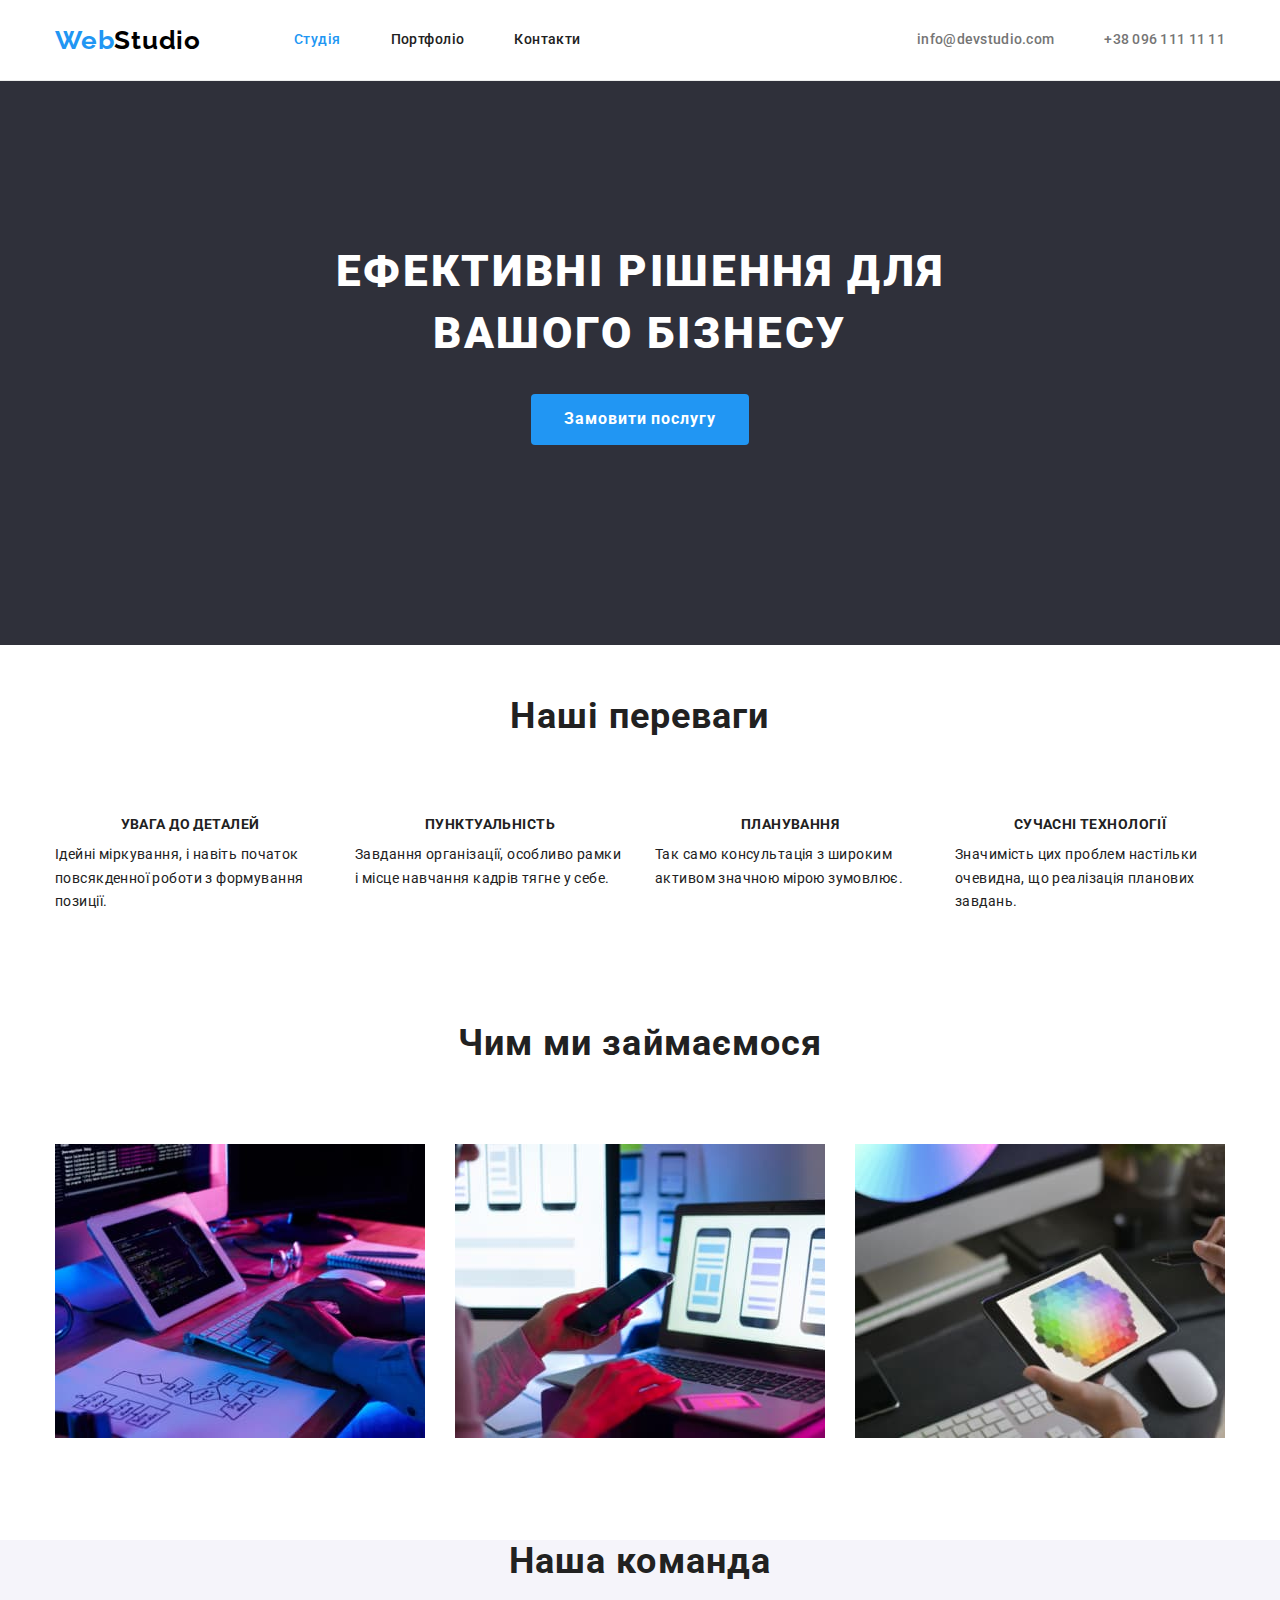
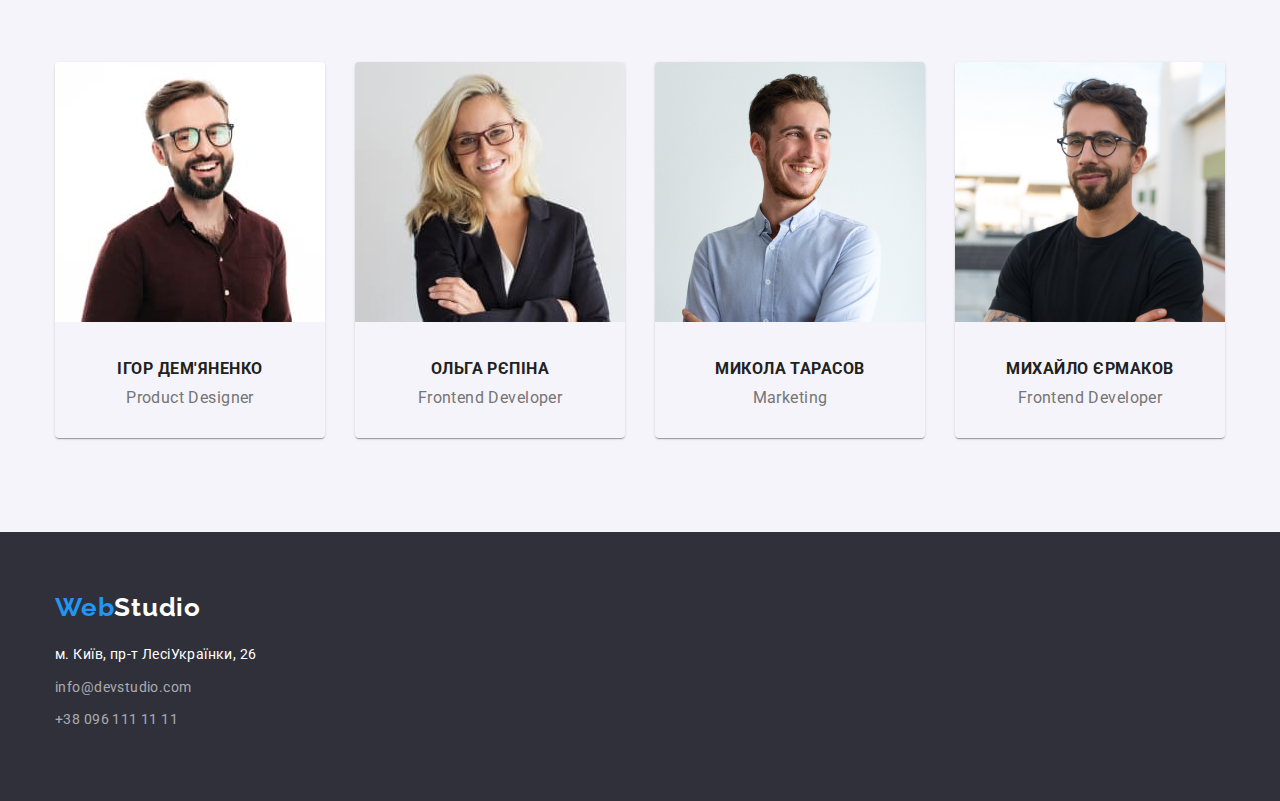
==== index.html @ 5afed0cc "flex-box" ====
<!DOCTYPE html>
<html lang="uk">
  <head>
    <meta charset="UTF-8" />
    <meta http-equiv="X-UA-Compatible" content="IE=edge" />
    <meta name="viewport" content="width=device-width, initial-scale=1.0" />
    <title>webstudio</title>
    <link
      href="https://fonts.googleapis.com/css2?family=Raleway:wght@700&family=Roboto:wght@400;500;700;900&display=swap"
      rel="stylesheet"
    />
    <link rel="stylesheet" href=" https://cdnjs.cloudflare.com/ajax/libs/modern-normalize/1.1.0/modern-normalize.min.css">
    <link rel="stylesheet" href="./css/styles.css" />
  </head>

    <body>
    <header class="page-header">
     <!--main-nav-->         

      <nav class="container main-nav">

        <!--logo-->
        <a class="logo-nav" href="./index.html"><span class="logo-accent">Web</span>Studio</a>
        
        <!--navigation-->

        <ul class="nav-list">
          <li class="nav-item">
            <a class="nav-link current" href="./index.html">Студія</a>
          </li>
    
          <li class="nav-item">
            <a class="nav-link" href="./portfolio.html">Портфоліо</a>
          </li>
    
          <li class="nav-item">
            <a class="nav-link" href="#">Контакти</a>
          </li>
        </ul>
      

        <!-- Link to e-mail address phone number  -->
        <ul class="contact">
          <li class="contact-item">
            <a href="mailto:info@devstudio.com" class="link">info@devstudio.com</a>
          </li>
          <li class="contact-item">
            <a href="tel:+380961111111" class="link">+38 096 111 11 11</a>
          </li>
        </ul>
      </nav>       
            
    </header>

    <main>

      <!--Main page-->
      <section class="hero">
        <div class="container">
          <h1 class="hero-title">Ефективні рішення для<br/> вашого бізнесу</h1>
          <button class="button" type="button">Замовити послугу</button>
        </div>       
      
      </section>

      <!--Наші переваги-->

      <section class="section">        
        <div class="container">
          <h2 class="section-title">Наші переваги</h2>
          <ul class="list">
            <li class="item-sec">
              <article class="cart">
                <div class="card-thumb"></div>
                <div class="card-content">
                  <h3 class="title">УВАГА ДО ДЕТАЛЕЙ</h3>
                  <p class="list-item">Ідейні міркування, і навіть початок повсякденної роботи з формування позиції.</p>
                </div>
              </article>             
            </li>

            <li class="item-sec">
              <article class="cart">
                <div class="card-thumb"></div>
                <div class="card-content">
                   <h3 class="title">ПУНКТУАЛЬНІСТЬ</h3>
                   <p class="list-item">Завдання організації, особливо рамки і місце навчання кадрів тягне у себе.</p>
                  </div>
              </article>
            </li>
          
            <li class="item-sec">
              <article class="cart">
                <div class="card-thumb"></div>
                <div class="card-content">
                  <h3 class="title">ПЛАНУВАННЯ</h3>
                  <p class="list-item">Так само консультація з широким активом значною мірою зумовлює.</p>
                </div>
              </article>
            </li>

            <li class="item-sec">
              <article class="cart">
                <div class="card-thumb"></div>
                <div class="card-content">
                  <h3 class="title">СУЧАСНІ ТЕХНОЛОГІЇ</h3>
                  <p class="list-item">Значимість цих проблем настільки очевидна, що реалізація планових завдань.</p>
                </div>
              </article>
            </li>
          </ul>
        </div>
      </section>
    

    <!--Our work-->

      <section class="section">
        <div class="container">
          <h2 class="section-title">Чим ми займаємося</h2>
          <ul class="list">
            <li class="work-card">
              <article class="cart">
                <div class="card-thumb"><img src="./images/box1.jpg" alt="Візуалізація"  />
                </div>
                <div class="card-content"></div>
              </article>              
            </li>

            <li class="work-card">
                <article class="cart">
                  <div class="card-thumb"><img src="./images/box2.jpg" alt="Мобільність"  />
                  </div>
                  <div class="card-content"></div>
                </article>                              
            </li>

            <li class="work-card">
                <article class="cart">
                  <div class="card-thumb"><img src="./images/box3.jpg" alt="Дизайн"  />
                  </div>
                  <div class="card-content"></div>
                </article>
              </li>
          </ul>
        </div>     
      </section>

      <!--Team-->
      <section class="section-team">
        <div class="container">
          <h2 class="section-title">Наша команда</h2>
          <ul class="team-list">
            <li class="team-card">
              <article class="card">
                <div class="card-thumb"><img src="./images/igordemyanenko.jpg" alt="Ігор Дем'яненко" width="270" />
                </div>
                <div class="descr">
                  <h3 class="title">Ігор Дем'яненко</h3>
                  <p class="team-position">Product Designer</p>
                </div>
              </article>           
            </li>

            <li class="team-card">
              <article class="card">
                <div class="card-thumb">
                  <img src="./images/olgarepina.jpg" alt="Ольга Рєпіна" width="270" />
                </div>
                <div class="descr">
                  <h3 class="title">Ольга Рєпіна</h3>
                  <p class="team-position">Frontend Developer</p>
                </div>
              </artical>
            </li>

            <li class="team-card">
              <article class="card">
                <div class="card-thumb"><img src="./images/mykolatarasov.jpg" alt="Микола Тарасов" width="270" />
                </div>
                <div class="descr">
                  <h3 class="title">Микола Тарасов</h3>
                  <p class="team-position">Marketing</p>
                </div>
              </article>
            </li>

            <li class="team-card">
              <article class="card">
                <div class="card-thumb"><img src="./images/mikhailoermakov.jpg" alt="Михайло Єрмаков" width="270" />
                </div>
                <div class="descr">
                  <h3 class="title">Михайло Єрмаков</h3>
                  <p class="team-position">Frontend Developer</p>
                </div>
               </article> 
            </li>
          </ul>
        </div>
      </section>
    </main>

    <!--footer-->
    <footer class="footer">
      <div class="container">
        <a class="logo-footer" href="./index.html"><span class="logo-accent">Web</span>Studio</a>
        
        <address class="address">
          <ul class="address-list">
            <li class="address-item">
              <a class="address-link" href="https://goo.gl/maps/Fy1uCrwSByk2Ayvy6" target="_blank" rel="noopener noreferrer">
                м. Київ, пр-т ЛесіУкраїнки, 26
              </a>
            </li>
        
            <li class="address-item">
              <a class="address-link" href="mailto:info@devstudio.com">info@devstudio.com</a>
            </li>
        
            <li class="address-item">
              <a class="address-link" href="tel:+380961111111">+38 096 111 11 11</a>
            </li>
          </ul>
        </address>
      </div>
    </footer>
  </body>
</html>
---- css/styles.css ----
:root {
  --accent-color: #2196f3;
  --primary-text-color: #212121;
  --secondary-text-color: #757575;
  --white-text-color: #fff;
  --white-opacity-text-color: rgba(255, 255, 255, 0.6);
  --primary-background-color: #fff;
  --secondary-background-color: #f5f4fa;
  --dark-background-color: #2f303a;
  --logo-color: #000;
  --border-color: #ececec;
  --card-set-gap: 30px;
  --card-shadow: 0px 2px 1px -1px rgba(0, 0, 0, 0.2), 0px 1px 1px 0px rgba(0, 0, 0, 0.14),
    0px 1px 3px 0px rgba(0, 0, 0, 0.12);
}

ul {
  list-style: none;
  padding: 0;
  margin: 0;
}

a {
  text-decoration: none;
}

.img {
  display: block;
  max-width: 100%;
  height: auto;
}

body {
  font-family: 'Roboto', sans-serif;
  font-size: 14px;
  color: var(--secondary-text-color);
  line-height: 1.7;
  letter-spacing: 0.03em;
  background-color: var(--primary-background-color);
}

/*container*/
.container {
  width: 1200px;
  margin-left: auto;
  margin-right: auto;
  padding-left: 15px;
  padding-right: 15px;
}

.header {
  background-color: var(--primary-background-color);
  border-bottom: 1px solid var(--border-color);
}

.page-header {
  background-color: var(--primary-background-color);
  border-bottom: 1px solid var(--border-color);
}

/*main-nav*/

.main-nav {
  display: flex;
  align-items: center;
}

/*logo*/
.logo-nav {
  display: block;

  color: var(--logo-color);
  font-family: Raleway, sans-serif;
  font-weight: 700;
  font-size: 26px;
  line-height: 1.19;
  letter-spacing: 0.03em;
}

.logo-accent {
  color: var(--accent-color);
}

/*navigation*/

.nav-list {
  display: flex;
  padding-left: 93px;
}

.nav-list .nav-item + .nav-item {
  margin-left: 50px;
}
/*або
.nav-item {
  margin-right: 8px;
}
або
.nav-list .nav-item:not(:last-child) {
  margin-right: 0;
}*/

.nav-link {
  display: block;
  padding-top: 32px;
  padding-bottom: 32px;

  line-height: 1.14;
  font-weight: 500;
  color: var(--primary-text-color);
}

.nav-link .current {
  color: var(--accent-color);
}

.nav-link:hover,
.nav-link:focus {
  color: var(--accent-color);
}

/*Link to e-mail address phone number*/
.contact {
  display: flex;
  margin-top: 0;
  margin-bottom: 0;
  margin-left: auto;
  padding-left: 0;

  font-weight: 500;
  line-height: 1.14;
}

.contact-item {
  line-height: 1.14;
  letter-spacing: 0.02em;
}

.contact .link {
  color: var(--secondary-text-color);
  padding-top: 32px;
  padding-bottom: 32px;
  display: block;
}

.contact .link:hover,
.contact .link:focus {
  color: var(--accent-color);
}

.contact-item + .contact-item {
  margin-left: 50px;
}

/*main*/

/*hero*/
.hero {
  text-align: center;
  background-color: var(--dark-background-color);
  margin-bottom: 50px;
}
.hero-title {
  font-weight: 900;
  font-size: 44px;
  line-height: 1.4;
  letter-spacing: 0.06em;
  color: var(--white-text-color);
  text-transform: uppercase;
  margin-top: 0;
  margin-bottom: 0;
  padding-top: 160px;
  padding-bottom: 30px;
}

.button {
  font-family: inherit;
  font-size: 16px;
  line-height: 1.8;
  letter-spacing: 0.06em;
  color: var(--white-text-color);
  font-weight: 700;
  background-color: var(--accent-color);
  border: none;
  border-radius: 4px;
  cursor: pointer;
  padding: 10px 32px;
  display: inline-block;
  border: 1px solid transparent;
  margin-bottom: 200px;
}

/*Наші переваги*/

.section,
.section-team {
  padding-bottom: 94px;
}
.list,
.team-list {
  padding: 0;
  margin: 0;
  list-style: none;
  display: flex;
  flex-wrap: wrap;
  margin-left: calc(-1 * var(--card-set-gap));
  margin-top: calc(-1 * var(--card-set-gap));
}

.list > .item-sec,
.team-list > .team-card {
  flex-basis: calc(100% / 4 - var(--card-set-gap));
  margin-left: var(--card-set-gap);
  margin-top: var(--card-set-gap);
}
.list > .work-card {
  flex-basis: calc(100% / 3 - var(--card-set-gap));
  margin-left: var(--card-set-gap);
  margin-top: var(--card-set-gap);
}

.card {
  box-shadow: var(--card-shadow);
  border-radius: 4px;
  overflow: hidden;
}

.section-title {
  color: var(--primary-text-color);
  font-weight: 700;
  font-size: 36px;
  line-height: 1.167;
  letter-spacing: 0.03em;
  text-align: center;
  margin-top: 0;
  margin-bottom: 50px;
}

.title {
  color: var(--primary-text-color);
  font-size: 14px;
  line-height: 1.14;
  text-transform: uppercase;
  margin-top: 0;
  margin-bottom: 0;
  text-align: center;
}
.list-item {
  margin-top: 10px;
}
.list {
  color: var(--primary-text-color);
  margin-top: 0;
  margin-bottom: 0;
  padding-left: 0;
}

.list .title {
  color: var(--primary-text-color);
  margin-top: 0;
  margin-bottom: 0;
}

.section-team {
  background-color: var(--secondary-background-color);
  margin-top: 0;
  margin-bottom: 0;
}

.team-list {
  margin-top: 0;
  margin-bottom: 0;
  padding-left: 0;
}
.descr {
  width: 270px;
  padding-left: auto;
  padding-right: auto;
  padding-top: 30px;
  padding-bottom: 30px;
}
.team-list .title {
  color: var(--primary-text-color);
  font-style: 500;
  font-size: 16px;
  line-height: 1.18;
  text-align: center;
  letter-spacing: 0.03em;
  margin-top: 0;
  margin-bottom: 0;
  padding-bottom: 10px;
}
.team-position {
  font-size: 16px;
  line-height: 1.18;
  text-align: center;
  color: var(--secondary-text-color);
  margin-top: 0;
  margin-bottom: 0;
}

/* Assets */

.current {
  color: var(--accent-color);
}

.title-hidden {
  display: none;
}

/*Portfolio*/

.btn {
  display: flex;
  align-items: center;
  justify-content: center;
  padding-top: 94px;
}

.prtf {
  display: flex;
  padding-left: 93px;
}

.prtf .prtf-button + .prtf-button {
  margin-left: 8px;
}

.prtf-button {
  font-family: inherit;
  font-size: 16px;
  color: var(--primary-text-color);
  font-weight: 500;
  letter-spacing: 0.03em;
  line-height: 1.612;
  background-color: var(--secondary-background-color);
  border: none;
  border-radius: 4px;
  cursor: pointer;
  padding: 6px 25px;
  display: inline-block;
  border: 1px solid transparent;
}

.prtf-button:hover,
.prtf-button:focus {
  color: var(--white-text-color);
  background-color: var(--accent-color);
}

.work-title {
  font-size: 18px;
  line-height: 2;
  letter-spacing: 0.06em;
  font-weight: 700;
  color: var(--primary-text-color);
}
.work-desc {
  font-style: 400;
  font-size: 16px;
  line-height: 1.88;
  letter-spacing: 0.03em;
  color: var(---secondary-text-color);
}

/* Footer */
.footer {
  background-color: var(--dark-background-color);
}

.logo-footer {
  display: inline-block;
  font-family: 'Raleway', sans-serif;
  font-weight: 700;
  font-size: 26px;
  line-height: 1.2;
  letter-spacing: 0.03em;
  padding-top: 60px;
  padding-bottom: 20px;
}

.logo-footer {
  color: var(--white-text-color);
}

.address {
  font-style: normal;
}
.address-list {
  padding-left: 0;
  padding-bottom: 60px;
  margin-top: 0;
}
.address-item {
  margin-bottom: 9px;
}
.address-link {
  color: var(--white-text-color);
}

.address-link[href^='mailto'],
.address-link[href^='tel'] {
  color: var(--white-opacity-text-color);
}

.address-link:hover,
.address-link:focus {
  color: var(--accent-color);
}
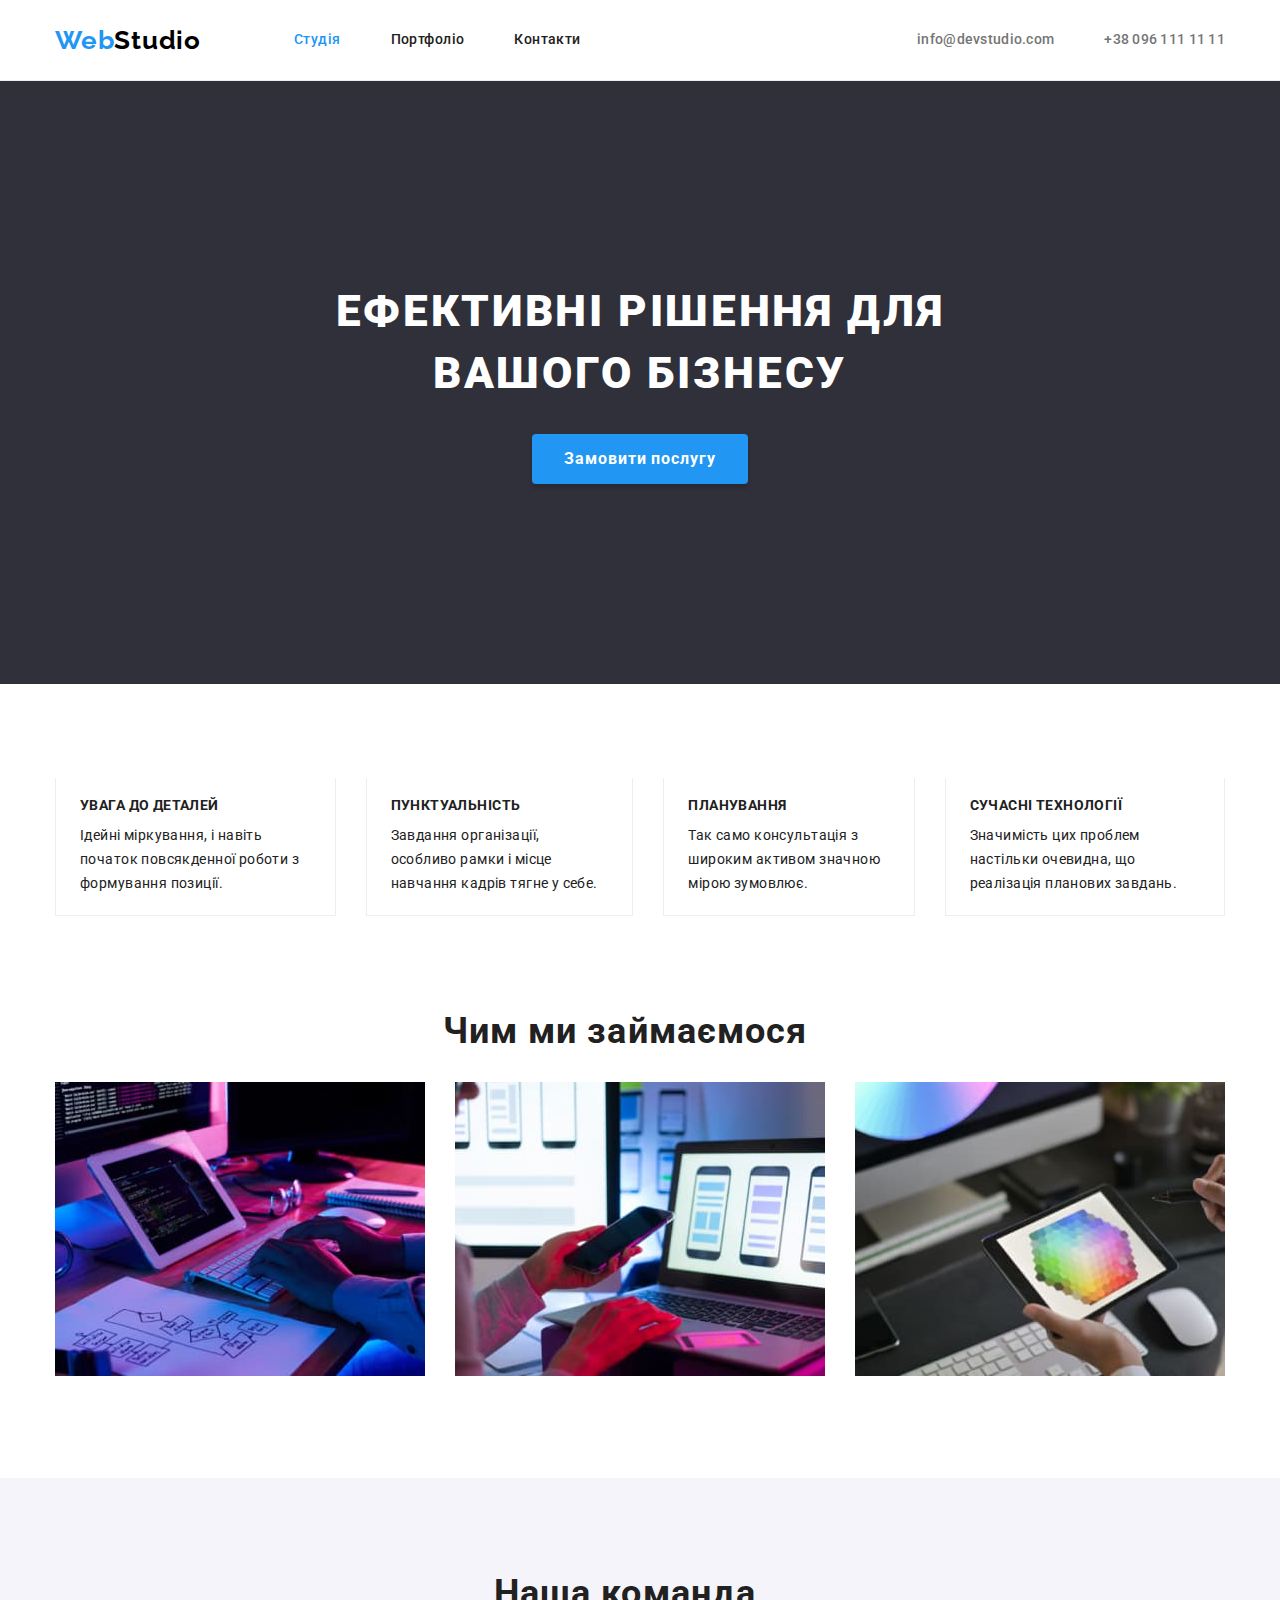
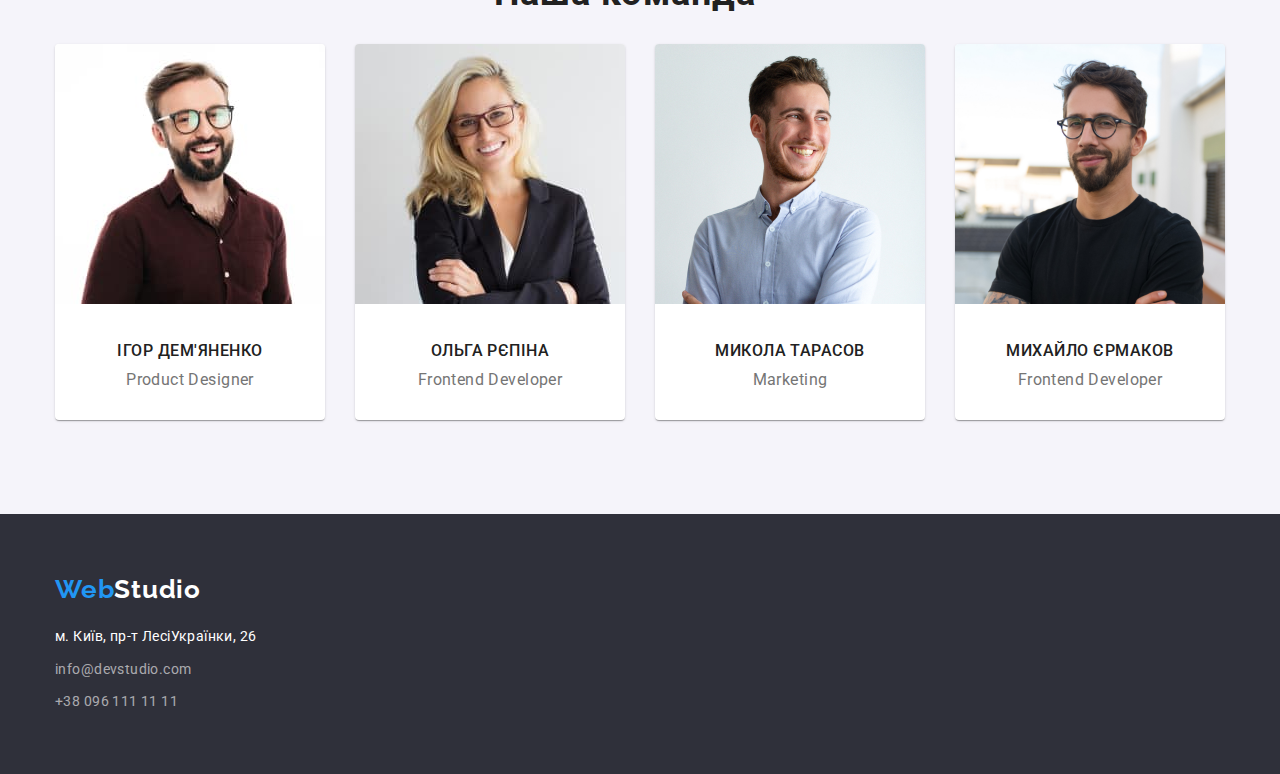
==== commit f76820df: "after correction" ====
--- a/index.html
+++ b/index.html
@@ -15,31 +15,31 @@
 
     <body>
     <header class="page-header">
-     <!--main-nav-->         
-
-      <nav class="container main-nav">
-
-        <!--logo-->
-        <a class="logo-nav" href="./index.html"><span class="logo-accent">Web</span>Studio</a>
-        
-        <!--navigation-->
-
-        <ul class="nav-list">
-          <li class="nav-item">
-            <a class="nav-link current" href="./index.html">Студія</a>
-          </li>
-    
-          <li class="nav-item">
-            <a class="nav-link" href="./portfolio.html">Портфоліо</a>
-          </li>
-    
-          <li class="nav-item">
-            <a class="nav-link" href="#">Контакти</a>
-          </li>
-        </ul>
-      
-
-        <!-- Link to e-mail address phone number  -->
+      <div class="container main-nav">
+               
+       <!--main-nav-->     
+        <nav class="navigation">
+           <!--logo-->
+          <a class="logo-nav" href="./index.html"><span class="logo-accent">Web</span>Studio</a>
+        
+            <!--navigation-->
+        
+          <ul class="nav-list">
+            <li class="nav-item">
+              <a class="nav-link current" href="./index.html">Студія</a>
+            </li>
+        
+            <li class="nav-item">
+              <a class="nav-link" href="./portfolio.html">Портфоліо</a>
+            </li>
+        
+            <li class="nav-item">
+              <a class="nav-link" href="#">Контакти</a>
+            </li>
+          </ul>
+        </nav>
+        
+          <!-- Link to e-mail address phone number  -->
         <ul class="contact">
           <li class="contact-item">
             <a href="mailto:info@devstudio.com" class="link">info@devstudio.com</a>
@@ -48,8 +48,8 @@
             <a href="tel:+380961111111" class="link">+38 096 111 11 11</a>
           </li>
         </ul>
-      </nav>       
-            
+        
+      </div>
     </header>
 
     <main>
@@ -67,46 +67,34 @@
 
       <section class="section">        
         <div class="container">
-          <h2 class="section-title">Наші переваги</h2>
-          <ul class="list">
-            <li class="item-sec">
-              <article class="cart">
-                <div class="card-thumb"></div>
-                <div class="card-content">
-                  <h3 class="title">УВАГА ДО ДЕТАЛЕЙ</h3>
-                  <p class="list-item">Ідейні міркування, і навіть початок повсякденної роботи з формування позиції.</p>
-                </div>
-              </article>             
-            </li>
-
-            <li class="item-sec">
-              <article class="cart">
-                <div class="card-thumb"></div>
-                <div class="card-content">
-                   <h3 class="title">ПУНКТУАЛЬНІСТЬ</h3>
-                   <p class="list-item">Завдання організації, особливо рамки і місце навчання кадрів тягне у себе.</p>
-                  </div>
-              </article>
+          <h2 class="section-title title-hidden">Наші переваги</h2>
+          <ul class="list-sec">
+            <li class="item-sec">             
+              <div class="card-content">
+                <h3 class="title">УВАГА ДО ДЕТАЛЕЙ</h3>
+                <p class="list-item">Ідейні міркування, і навіть початок повсякденної роботи з формування позиції.</p>
+              </div>                        
+            </li>
+
+            <li class="item-sec">              
+              <div class="card-content">
+                <h3 class="title">ПУНКТУАЛЬНІСТЬ</h3>
+                <p class="list-item">Завдання організації, особливо рамки і місце навчання кадрів тягне у себе.</p>
+              </div>              
             </li>
           
-            <li class="item-sec">
-              <article class="cart">
-                <div class="card-thumb"></div>
-                <div class="card-content">
-                  <h3 class="title">ПЛАНУВАННЯ</h3>
-                  <p class="list-item">Так само консультація з широким активом значною мірою зумовлює.</p>
-                </div>
-              </article>
-            </li>
-
-            <li class="item-sec">
-              <article class="cart">
-                <div class="card-thumb"></div>
-                <div class="card-content">
-                  <h3 class="title">СУЧАСНІ ТЕХНОЛОГІЇ</h3>
-                  <p class="list-item">Значимість цих проблем настільки очевидна, що реалізація планових завдань.</p>
-                </div>
-              </article>
+            <li class="item-sec">                            
+              <div class="card-content">
+                <h3 class="title">ПЛАНУВАННЯ</h3>
+                <p class="list-item">Так само консультація з широким активом значною мірою зумовлює.</p>
+              </div>              
+            </li>
+
+            <li class="item-sec">                            
+              <div class="card-content">
+                <h3 class="title">СУЧАСНІ ТЕХНОЛОГІЇ</h3>
+                <p class="list-item">Значимість цих проблем настільки очевидна, що реалізація планових завдань.</p>
+              </div>              
             </li>
           </ul>
         </div>
@@ -115,32 +103,26 @@
 
     <!--Our work-->
 
-      <section class="section">
+      <section class="section-work">
         <div class="container">
           <h2 class="section-title">Чим ми займаємося</h2>
           <ul class="list">
+            <li class="work-card">              
+              <div class="card-thumb">
+                <img src="./images/box1.jpg" alt="Візуалізація"  />
+              </div>                          
+            </li>
+
             <li class="work-card">
-              <article class="cart">
-                <div class="card-thumb"><img src="./images/box1.jpg" alt="Візуалізація"  />
+              <div class="card-thumb">
+                <img src="./images/box2.jpg" alt="Мобільність"  />
+              </div>                             
+            </li>
+
+            <li class="work-card">                
+                <div class="card-thumb">
+                  <img src="./images/box3.jpg" alt="Дизайн"  />
                 </div>
-                <div class="card-content"></div>
-              </article>              
-            </li>
-
-            <li class="work-card">
-                <article class="cart">
-                  <div class="card-thumb"><img src="./images/box2.jpg" alt="Мобільність"  />
-                  </div>
-                  <div class="card-content"></div>
-                </article>                              
-            </li>
-
-            <li class="work-card">
-                <article class="cart">
-                  <div class="card-thumb"><img src="./images/box3.jpg" alt="Дизайн"  />
-                  </div>
-                  <div class="card-content"></div>
-                </article>
               </li>
           </ul>
         </div>     
@@ -151,49 +133,41 @@
         <div class="container">
           <h2 class="section-title">Наша команда</h2>
           <ul class="team-list">
+            <li class="team-card">              
+            <div class="card-thumb"><img src="./images/igordemyanenko.jpg" alt="Ігор Дем'яненко" width="270" />
+            </div>
+            <div class="descr">
+              <h3 class="title">Ігор Дем'яненко</h3>
+              <p class="team-position">Product Designer</p>
+            </div>                        
+            </li>
+
+            <li class="team-card">              
+              <div class="card-thumb">
+                <img src="./images/olgarepina.jpg" alt="Ольга Рєпіна" width="270" />
+              </div>
+              <div class="descr">
+                <h3 class="title">Ольга Рєпіна</h3>
+                <p class="team-position">Frontend Developer</p>
+              </div>              
+            </li>
+
+            <li class="team-card">             
+              <div class="card-thumb"><img src="./images/mykolatarasov.jpg" alt="Микола Тарасов" width="270" />
+              </div>
+              <div class="descr">
+                <h3 class="title">Микола Тарасов</h3>
+                <p class="team-position">Marketing</p>
+              </div>
+            </li>
+
             <li class="team-card">
-              <article class="card">
-                <div class="card-thumb"><img src="./images/igordemyanenko.jpg" alt="Ігор Дем'яненко" width="270" />
-                </div>
-                <div class="descr">
-                  <h3 class="title">Ігор Дем'яненко</h3>
-                  <p class="team-position">Product Designer</p>
-                </div>
-              </article>           
-            </li>
-
-            <li class="team-card">
-              <article class="card">
-                <div class="card-thumb">
-                  <img src="./images/olgarepina.jpg" alt="Ольга Рєпіна" width="270" />
-                </div>
-                <div class="descr">
-                  <h3 class="title">Ольга Рєпіна</h3>
-                  <p class="team-position">Frontend Developer</p>
-                </div>
-              </artical>
-            </li>
-
-            <li class="team-card">
-              <article class="card">
-                <div class="card-thumb"><img src="./images/mykolatarasov.jpg" alt="Микола Тарасов" width="270" />
-                </div>
-                <div class="descr">
-                  <h3 class="title">Микола Тарасов</h3>
-                  <p class="team-position">Marketing</p>
-                </div>
-              </article>
-            </li>
-
-            <li class="team-card">
-              <article class="card">
-                <div class="card-thumb"><img src="./images/mikhailoermakov.jpg" alt="Михайло Єрмаков" width="270" />
-                </div>
-                <div class="descr">
-                  <h3 class="title">Михайло Єрмаков</h3>
-                  <p class="team-position">Frontend Developer</p>
-                </div>
-               </article> 
+              <div class="card-thumb"><img src="./images/mikhailoermakov.jpg" alt="Михайло Єрмаков" width="270" />
+              </div>
+              <div class="descr">
+                <h3 class="title">Михайло Єрмаков</h3>
+                <p class="team-position">Frontend Developer</p>
+              </div> 
             </li>
           </ul>
         </div>
--- a/css/styles.css
+++ b/css/styles.css
@@ -9,6 +9,7 @@
   --dark-background-color: #2f303a;
   --logo-color: #000;
   --border-color: #ececec;
+  --border-card-color: #eee;
   --card-set-gap: 30px;
   --card-shadow: 0px 2px 1px -1px rgba(0, 0, 0, 0.2), 0px 1px 1px 0px rgba(0, 0, 0, 0.14),
     0px 1px 3px 0px rgba(0, 0, 0, 0.12);
@@ -22,12 +23,6 @@
 
 a {
   text-decoration: none;
-}
-
-.img {
-  display: block;
-  max-width: 100%;
-  height: auto;
 }
 
 body {
@@ -49,7 +44,6 @@
 }
 
 .header {
-  background-color: var(--primary-background-color);
   border-bottom: 1px solid var(--border-color);
 }
 
@@ -59,8 +53,8 @@
 }
 
 /*main-nav*/
-
-.main-nav {
+.main-nav,
+.navigation {
   display: flex;
   align-items: center;
 }
@@ -85,7 +79,7 @@
 
 .nav-list {
   display: flex;
-  padding-left: 93px;
+  margin-left: 93px;
 }
 
 .nav-list .nav-item + .nav-item {
@@ -116,6 +110,10 @@
 
 .nav-link:hover,
 .nav-link:focus {
+  color: var(--accent-color);
+}
+
+.current {
   color: var(--accent-color);
 }
 
@@ -158,7 +156,8 @@
 .hero {
   text-align: center;
   background-color: var(--dark-background-color);
-  margin-bottom: 50px;
+  padding-top: 200px;
+  padding-bottom: 200px;
 }
 .hero-title {
   font-weight: 900;
@@ -168,34 +167,66 @@
   color: var(--white-text-color);
   text-transform: uppercase;
   margin-top: 0;
-  margin-bottom: 0;
-  padding-top: 160px;
-  padding-bottom: 30px;
+  margin-bottom: 30px;
 }
 
 .button {
+  border: none;
+  border-radius: 4px;
+  padding: 10px 32px;
+  min-width: 216px;
+  box-shadow: 0px 4px 4px rgba(0, 0, 0, 0.15);
+
+  cursor: pointer;
   font-family: inherit;
   font-size: 16px;
-  line-height: 1.8;
+  line-height: 1.875;
   letter-spacing: 0.06em;
   color: var(--white-text-color);
   font-weight: 700;
   background-color: var(--accent-color);
-  border: none;
-  border-radius: 4px;
-  cursor: pointer;
-  padding: 10px 32px;
-  display: inline-block;
-  border: 1px solid transparent;
-  margin-bottom: 200px;
 }
 
 /*Наші переваги*/
 
 .section,
 .section-team {
+  padding-top: 94px;
   padding-bottom: 94px;
 }
+.section-work {
+  padding-bottom: 94px;
+}
+
+.title-hidden {
+  display: none;
+}
+
+.section-title {
+  color: var(--primary-text-color);
+  font-weight: 700;
+  font-size: 36px;
+  line-height: 1.167;
+  letter-spacing: 0.03em;
+  margin-top: 0;
+  margin-left: calc(-1 * var(--card-set-gap));
+  text-align: center;
+}
+
+.list,
+.list-sec {
+  color: var(--primary-text-color);
+  margin-top: 0;
+  margin-bottom: 0;
+  padding-left: 0;
+}
+.list-sec {
+  padding: 0;
+  margin: 0;
+  list-style: none;
+  display: flex;
+}
+
 .list,
 .team-list {
   padding: 0;
@@ -203,68 +234,57 @@
   list-style: none;
   display: flex;
   flex-wrap: wrap;
-  margin-left: calc(-1 * var(--card-set-gap));
-  margin-top: calc(-1 * var(--card-set-gap));
-}
-
-.list > .item-sec,
-.team-list > .team-card {
-  flex-basis: calc(100% / 4 - var(--card-set-gap));
-  margin-left: var(--card-set-gap);
-  margin-top: var(--card-set-gap);
-}
-.list > .work-card {
-  flex-basis: calc(100% / 3 - var(--card-set-gap));
-  margin-left: var(--card-set-gap);
-  margin-top: var(--card-set-gap);
-}
-
-.card {
+}
+
+.item-sec,
+.team-card,
+.work-card {
+  margin-left: 30px;
+}
+
+.list-sec .item-sec:nth-child(1) {
+  margin-left: 0px;
+}
+
+.title {
+  color: var(--primary-text-color);
+  font-size: 14px;
+  line-height: 1.14;
+  text-transform: uppercase;
+  margin-top: 0;
+  margin-bottom: 0;
+}
+
+.list-item {
+  margin-top: 10px;
+  margin-bottom: 0;
+}
+
+.list .work-card:nth-child(1) {
+  margin-left: 0px;
+}
+.team-card {
   box-shadow: var(--card-shadow);
   border-radius: 4px;
   overflow: hidden;
-}
-
-.section-title {
-  color: var(--primary-text-color);
-  font-weight: 700;
-  font-size: 36px;
-  line-height: 1.167;
-  letter-spacing: 0.03em;
-  text-align: center;
-  margin-top: 0;
-  margin-bottom: 50px;
-}
-
-.title {
-  color: var(--primary-text-color);
-  font-size: 14px;
-  line-height: 1.14;
-  text-transform: uppercase;
-  margin-top: 0;
-  margin-bottom: 0;
-  text-align: center;
-}
-.list-item {
-  margin-top: 10px;
-}
-.list {
-  color: var(--primary-text-color);
-  margin-top: 0;
-  margin-bottom: 0;
-  padding-left: 0;
-}
-
-.list .title {
-  color: var(--primary-text-color);
-  margin-top: 0;
-  margin-bottom: 0;
+
+  background-color: var(--primary-background-color);
+}
+
+.img {
+  display: block;
+  max-width: 100%;
+  height: auto;
 }
 
 .section-team {
   background-color: var(--secondary-background-color);
   margin-top: 0;
   margin-bottom: 0;
+}
+
+.team-list .team-card:nth-child(1) {
+  margin-left: 0px;
 }
 
 .team-list {
@@ -281,14 +301,13 @@
 }
 .team-list .title {
   color: var(--primary-text-color);
-  font-style: 500;
+  font-weight: 500;
   font-size: 16px;
   line-height: 1.18;
   text-align: center;
   letter-spacing: 0.03em;
   margin-top: 0;
-  margin-bottom: 0;
-  padding-bottom: 10px;
+  margin-bottom: 10px;
 }
 .team-position {
   font-size: 16px;
@@ -299,28 +318,18 @@
   margin-bottom: 0;
 }
 
-/* Assets */
-
-.current {
-  color: var(--accent-color);
-}
-
-.title-hidden {
-  display: none;
-}
-
 /*Portfolio*/
 
 .btn {
+  padding-top: 74px;
+  padding-bottom: 114px;
+}
+
+.prtf {
   display: flex;
   align-items: center;
   justify-content: center;
-  padding-top: 94px;
-}
-
-.prtf {
-  display: flex;
-  padding-left: 93px;
+  margin-bottom: 34px;
 }
 
 .prtf .prtf-button + .prtf-button {
@@ -339,14 +348,26 @@
   border-radius: 4px;
   cursor: pointer;
   padding: 6px 25px;
-  display: inline-block;
-  border: 1px solid transparent;
 }
 
 .prtf-button:hover,
 .prtf-button:focus {
   color: var(--white-text-color);
   background-color: var(--accent-color);
+}
+
+.item-card {
+  margin-left: 30px;
+}
+
+.item-card:nth-child(3n + 1) {
+  margin-left: 0;
+}
+
+.card-content {
+  padding: 20px 24px;
+  border: 1px solid var(--border-card-color);
+  border-top: none;
 }
 
 .work-title {
@@ -355,8 +376,11 @@
   letter-spacing: 0.06em;
   font-weight: 700;
   color: var(--primary-text-color);
+  margin-top: 0;
+  margin-bottom: 4px;
 }
 .work-desc {
+  margin: 0;
   font-style: 400;
   font-size: 16px;
   line-height: 1.88;
@@ -367,6 +391,8 @@
 /* Footer */
 .footer {
   background-color: var(--dark-background-color);
+  padding-top: 60px;
+  padding-bottom: 60px;
 }
 
 .logo-footer {
@@ -376,8 +402,7 @@
   font-size: 26px;
   line-height: 1.2;
   letter-spacing: 0.03em;
-  padding-top: 60px;
-  padding-bottom: 20px;
+  margin-bottom: 20px;
 }
 
 .logo-footer {
@@ -388,13 +413,12 @@
   font-style: normal;
 }
 .address-list {
-  padding-left: 0;
-  padding-bottom: 60px;
-  margin-top: 0;
-}
-.address-item {
+  margin-top: 0;
+}
+.address-item:not(:last-child) {
   margin-bottom: 9px;
 }
+
 .address-link {
   color: var(--white-text-color);
 }
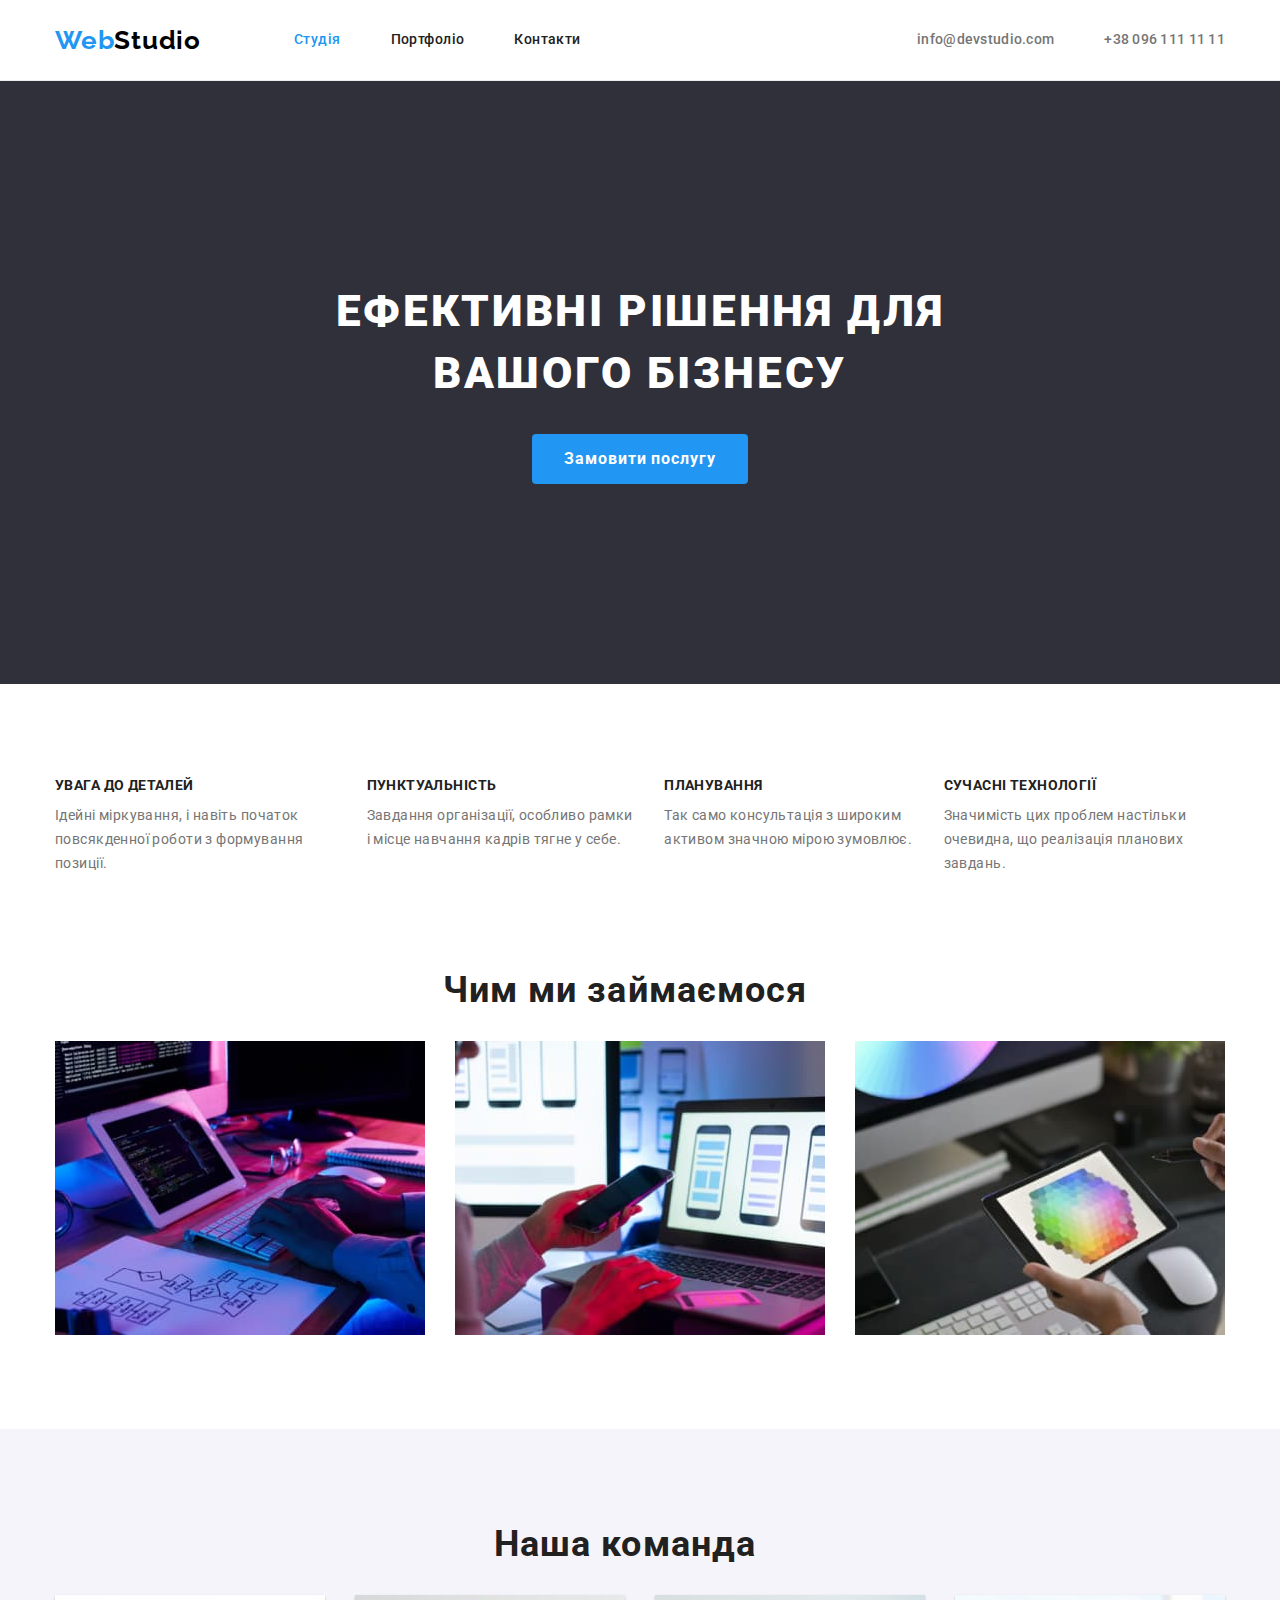
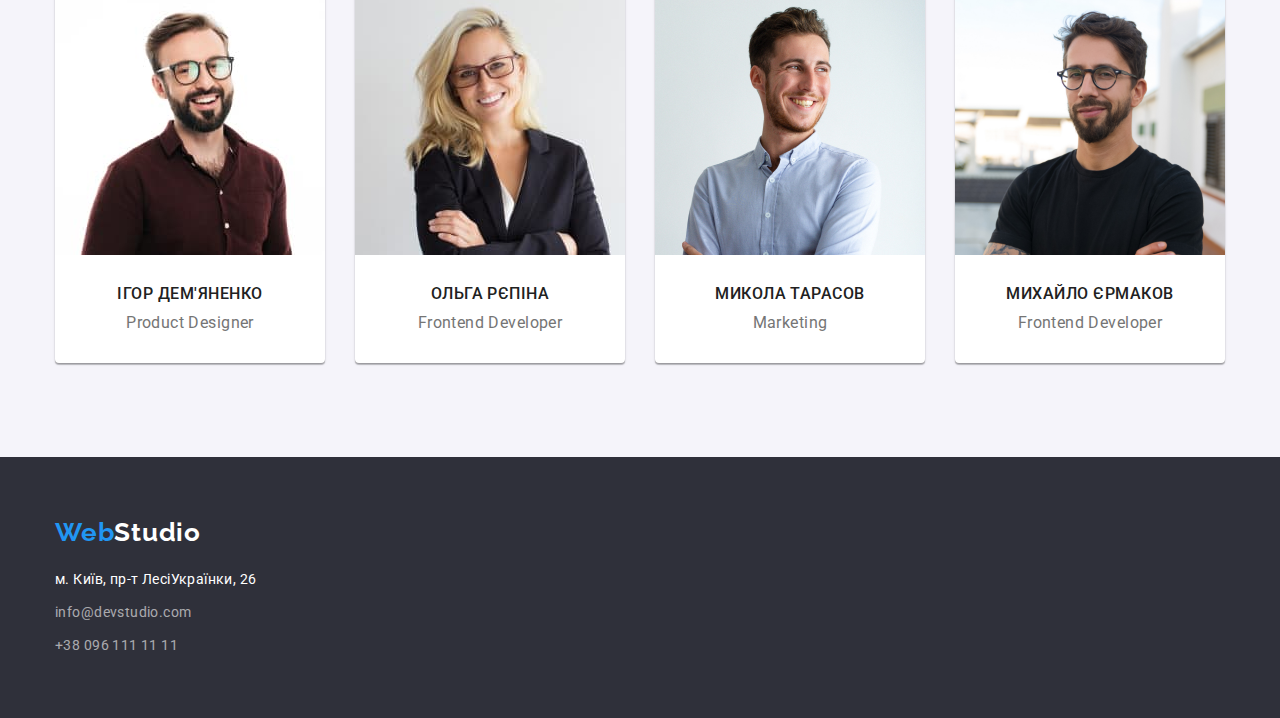
==== commit 11b670af: "second-correction" ====
--- a/index.html
+++ b/index.html
@@ -69,32 +69,24 @@
         <div class="container">
           <h2 class="section-title title-hidden">Наші переваги</h2>
           <ul class="list-sec">
-            <li class="item-sec">             
-              <div class="card-content">
-                <h3 class="title">УВАГА ДО ДЕТАЛЕЙ</h3>
-                <p class="list-item">Ідейні міркування, і навіть початок повсякденної роботи з формування позиції.</p>
-              </div>                        
+            <li class="item-sec">            
+              <h3 class="title">УВАГА ДО ДЕТАЛЕЙ</h3>
+              <p class="list-item">Ідейні міркування, і навіть початок повсякденної роботи з формування позиції.</p>
             </li>
 
             <li class="item-sec">              
-              <div class="card-content">
-                <h3 class="title">ПУНКТУАЛЬНІСТЬ</h3>
-                <p class="list-item">Завдання організації, особливо рамки і місце навчання кадрів тягне у себе.</p>
-              </div>              
+              <h3 class="title">ПУНКТУАЛЬНІСТЬ</h3>
+              <p class="list-item">Завдання організації, особливо рамки і місце навчання кадрів тягне у себе.</p>
             </li>
           
             <li class="item-sec">                            
-              <div class="card-content">
-                <h3 class="title">ПЛАНУВАННЯ</h3>
+              <h3 class="title">ПЛАНУВАННЯ</h3>
                 <p class="list-item">Так само консультація з широким активом значною мірою зумовлює.</p>
-              </div>              
             </li>
 
             <li class="item-sec">                            
-              <div class="card-content">
-                <h3 class="title">СУЧАСНІ ТЕХНОЛОГІЇ</h3>
+              <h3 class="title">СУЧАСНІ ТЕХНОЛОГІЇ</h3>
                 <p class="list-item">Значимість цих проблем настільки очевидна, що реалізація планових завдань.</p>
-              </div>              
             </li>
           </ul>
         </div>
@@ -107,23 +99,17 @@
         <div class="container">
           <h2 class="section-title">Чим ми займаємося</h2>
           <ul class="list">
-            <li class="work-card">              
-              <div class="card-thumb">
-                <img src="./images/box1.jpg" alt="Візуалізація"  />
-              </div>                          
+            <li class="work-card">
+              <img src="./images/box1.jpg" alt="Візуалізація"  />
             </li>
 
             <li class="work-card">
-              <div class="card-thumb">
-                <img src="./images/box2.jpg" alt="Мобільність"  />
-              </div>                             
+              <img src="./images/box2.jpg" alt="Мобільність"  />
             </li>
 
-            <li class="work-card">                
-                <div class="card-thumb">
-                  <img src="./images/box3.jpg" alt="Дизайн"  />
-                </div>
-              </li>
+            <li class="work-card">
+              <img src="./images/box3.jpg" alt="Дизайн"  />
+            </li>
           </ul>
         </div>     
       </section>
@@ -134,18 +120,15 @@
           <h2 class="section-title">Наша команда</h2>
           <ul class="team-list">
             <li class="team-card">              
-            <div class="card-thumb"><img src="./images/igordemyanenko.jpg" alt="Ігор Дем'яненко" width="270" />
-            </div>
-            <div class="descr">
+            <img src="./images/igordemyanenko.jpg" alt="Ігор Дем'яненко" width="270" />
+             <div class="descr">
               <h3 class="title">Ігор Дем'яненко</h3>
               <p class="team-position">Product Designer</p>
             </div>                        
             </li>
 
-            <li class="team-card">              
-              <div class="card-thumb">
-                <img src="./images/olgarepina.jpg" alt="Ольга Рєпіна" width="270" />
-              </div>
+            <li class="team-card">
+              <img src="./images/olgarepina.jpg" alt="Ольга Рєпіна" width="270" />
               <div class="descr">
                 <h3 class="title">Ольга Рєпіна</h3>
                 <p class="team-position">Frontend Developer</p>
@@ -153,8 +136,7 @@
             </li>
 
             <li class="team-card">             
-              <div class="card-thumb"><img src="./images/mykolatarasov.jpg" alt="Микола Тарасов" width="270" />
-              </div>
+              <img src="./images/mykolatarasov.jpg" alt="Микола Тарасов" width="270" />
               <div class="descr">
                 <h3 class="title">Микола Тарасов</h3>
                 <p class="team-position">Marketing</p>
@@ -162,9 +144,8 @@
             </li>
 
             <li class="team-card">
-              <div class="card-thumb"><img src="./images/mikhailoermakov.jpg" alt="Михайло Єрмаков" width="270" />
-              </div>
-              <div class="descr">
+              <img src="./images/mikhailoermakov.jpg" alt="Михайло Єрмаков" width="270" />
+               <div class="descr">
                 <h3 class="title">Михайло Єрмаков</h3>
                 <p class="team-position">Frontend Developer</p>
               </div> 
--- a/css/styles.css
+++ b/css/styles.css
@@ -11,8 +11,11 @@
   --border-color: #ececec;
   --border-card-color: #eee;
   --card-set-gap: 30px;
-  --card-shadow: 0px 2px 1px -1px rgba(0, 0, 0, 0.2), 0px 1px 1px 0px rgba(0, 0, 0, 0.14),
-    0px 1px 3px 0px rgba(0, 0, 0, 0.12);
+  --card-shadow: 0px 1px 3px rgba(0, 0, 0, 0.12),
+    0px 1px 1px rgba(0, 0, 0, 0.14),
+    0px 2px 1px rgba(0, 0, 0, 0.2);
+  --card-shadow-portfolio: 0px 3px 1px rgba(0, 0, 0, 0.1), 0px 1px 2px rgba(0, 0, 0, 0.08), 0px 2px 2px rgba(0, 0, 0, 0.12);
+  
 }
 
 ul {
@@ -23,6 +26,13 @@
 
 a {
   text-decoration: none;
+}
+
+
+img {
+  display: block;
+  max-width: 100%;
+  height: auto;
 }
 
 body {
@@ -172,11 +182,10 @@
 
 .button {
   border: none;
-  border-radius: 4px;
   padding: 10px 32px;
   min-width: 216px;
-  box-shadow: 0px 4px 4px rgba(0, 0, 0, 0.15);
-
+
+  border-radius: 4px;  
   cursor: pointer;
   font-family: inherit;
   font-size: 16px;
@@ -187,6 +196,12 @@
   background-color: var(--accent-color);
 }
 
+.button:hover,
+.button:focus {
+  background: #188CE8;
+  box-shadow: 0px 4px 4px rgba(0, 0, 0, 0.15);
+}
+
 /*Наші переваги*/
 
 .section,
@@ -215,7 +230,6 @@
 
 .list,
 .list-sec {
-  color: var(--primary-text-color);
   margin-top: 0;
   margin-bottom: 0;
   padding-left: 0;
@@ -265,16 +279,8 @@
 }
 .team-card {
   box-shadow: var(--card-shadow);
-  border-radius: 4px;
-  overflow: hidden;
-
+  border-radius: 0px 0px 4px 4px;
   background-color: var(--primary-background-color);
-}
-
-.img {
-  display: block;
-  max-width: 100%;
-  height: auto;
 }
 
 .section-team {
@@ -293,9 +299,7 @@
   padding-left: 0;
 }
 .descr {
-  width: 270px;
-  padding-left: auto;
-  padding-right: auto;
+  
   padding-top: 30px;
   padding-bottom: 30px;
 }
@@ -323,13 +327,16 @@
 .btn {
   padding-top: 74px;
   padding-bottom: 114px;
-}
+  margin-right: auto;
+  margin-left: auto;
+}
+/*div для кнопок*/
 
 .prtf {
   display: flex;
   align-items: center;
   justify-content: center;
-  margin-bottom: 34px;
+  margin-bottom: 50px;
 }
 
 .prtf .prtf-button + .prtf-button {
@@ -348,20 +355,35 @@
   border-radius: 4px;
   cursor: pointer;
   padding: 6px 25px;
+ 
 }
 
 .prtf-button:hover,
 .prtf-button:focus {
   color: var(--white-text-color);
   background-color: var(--accent-color);
+  box-shadow: var(--card-shadow-portfolio);
+}
+
+/*works*/
+
+.img {
+  display: block;
+  max-width: 100%;
+  height: auto;
 }
 
 .item-card {
   margin-left: 30px;
+  margin-bottom: 30px;
 }
 
 .item-card:nth-child(3n + 1) {
   margin-left: 0;
+}
+
+.item-card:nth-child(n + 7) {
+  margin-bottom: 0;
 }
 
 .card-content {
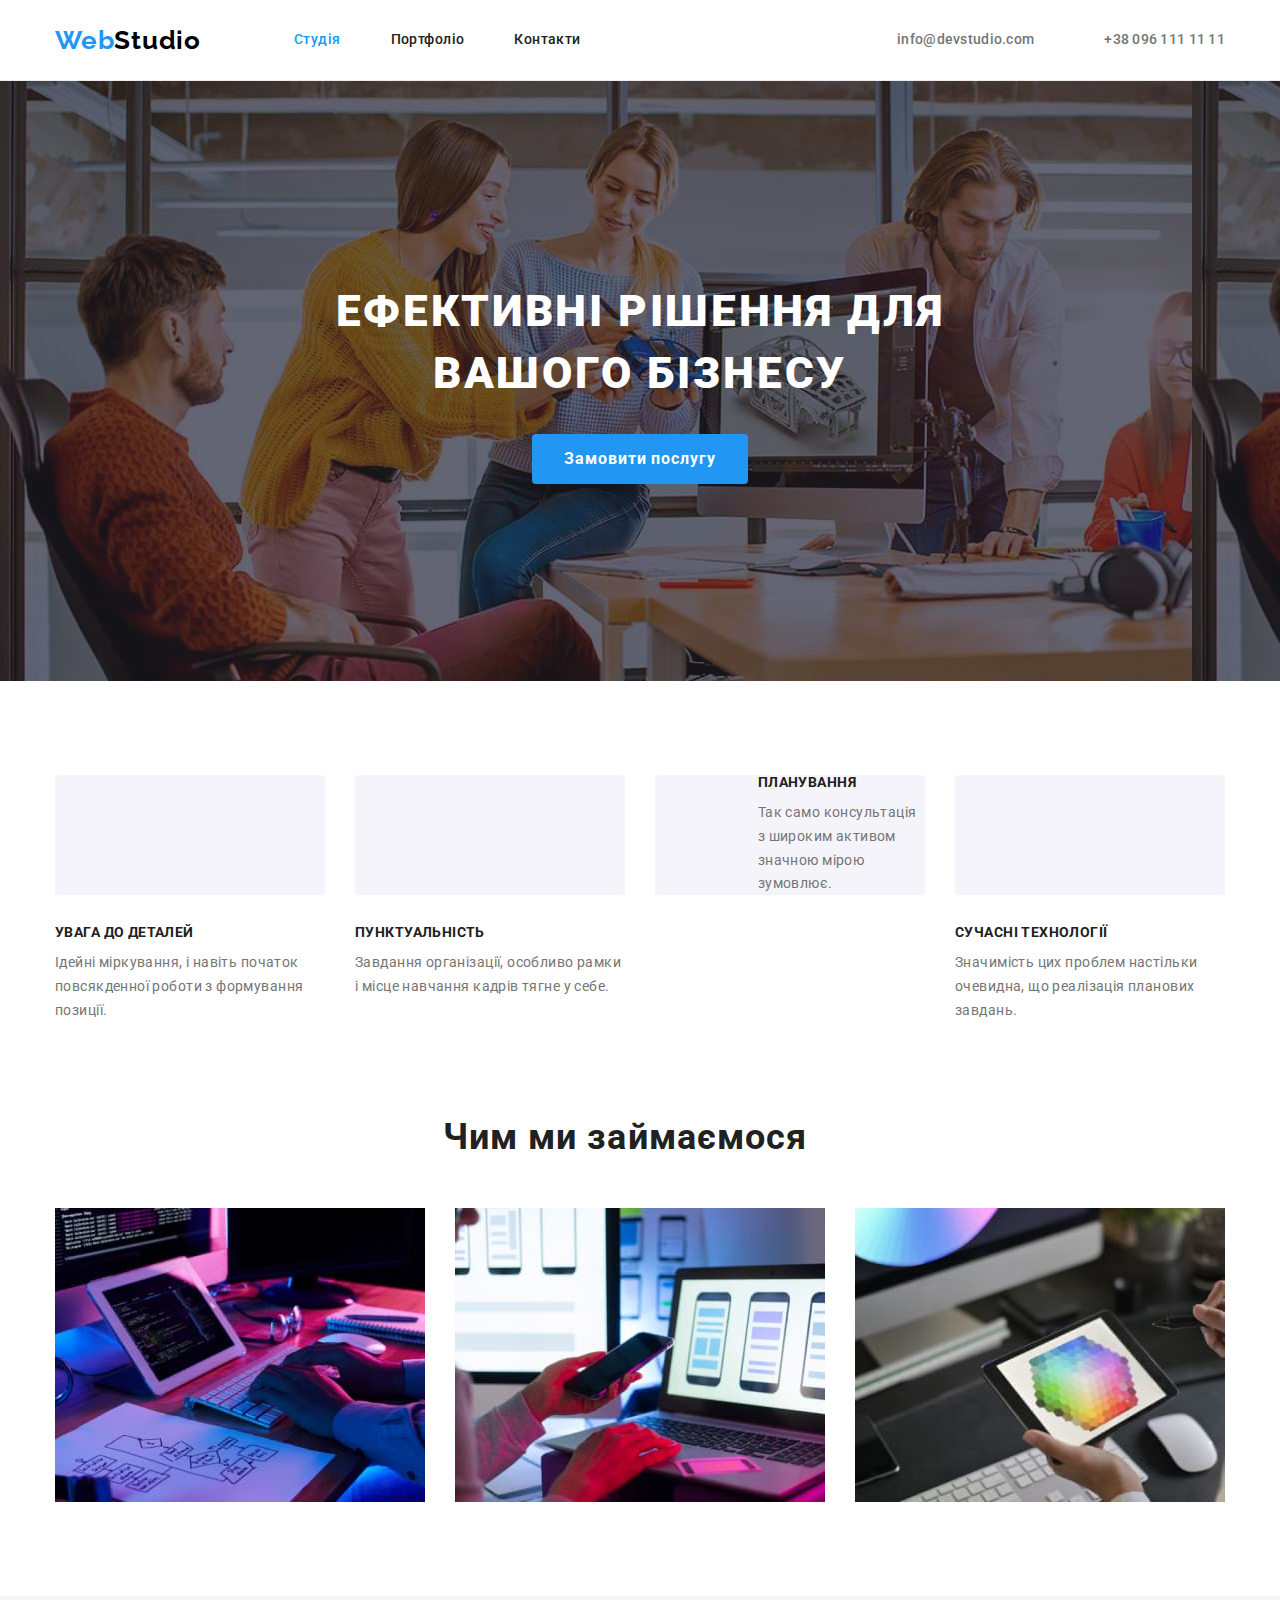
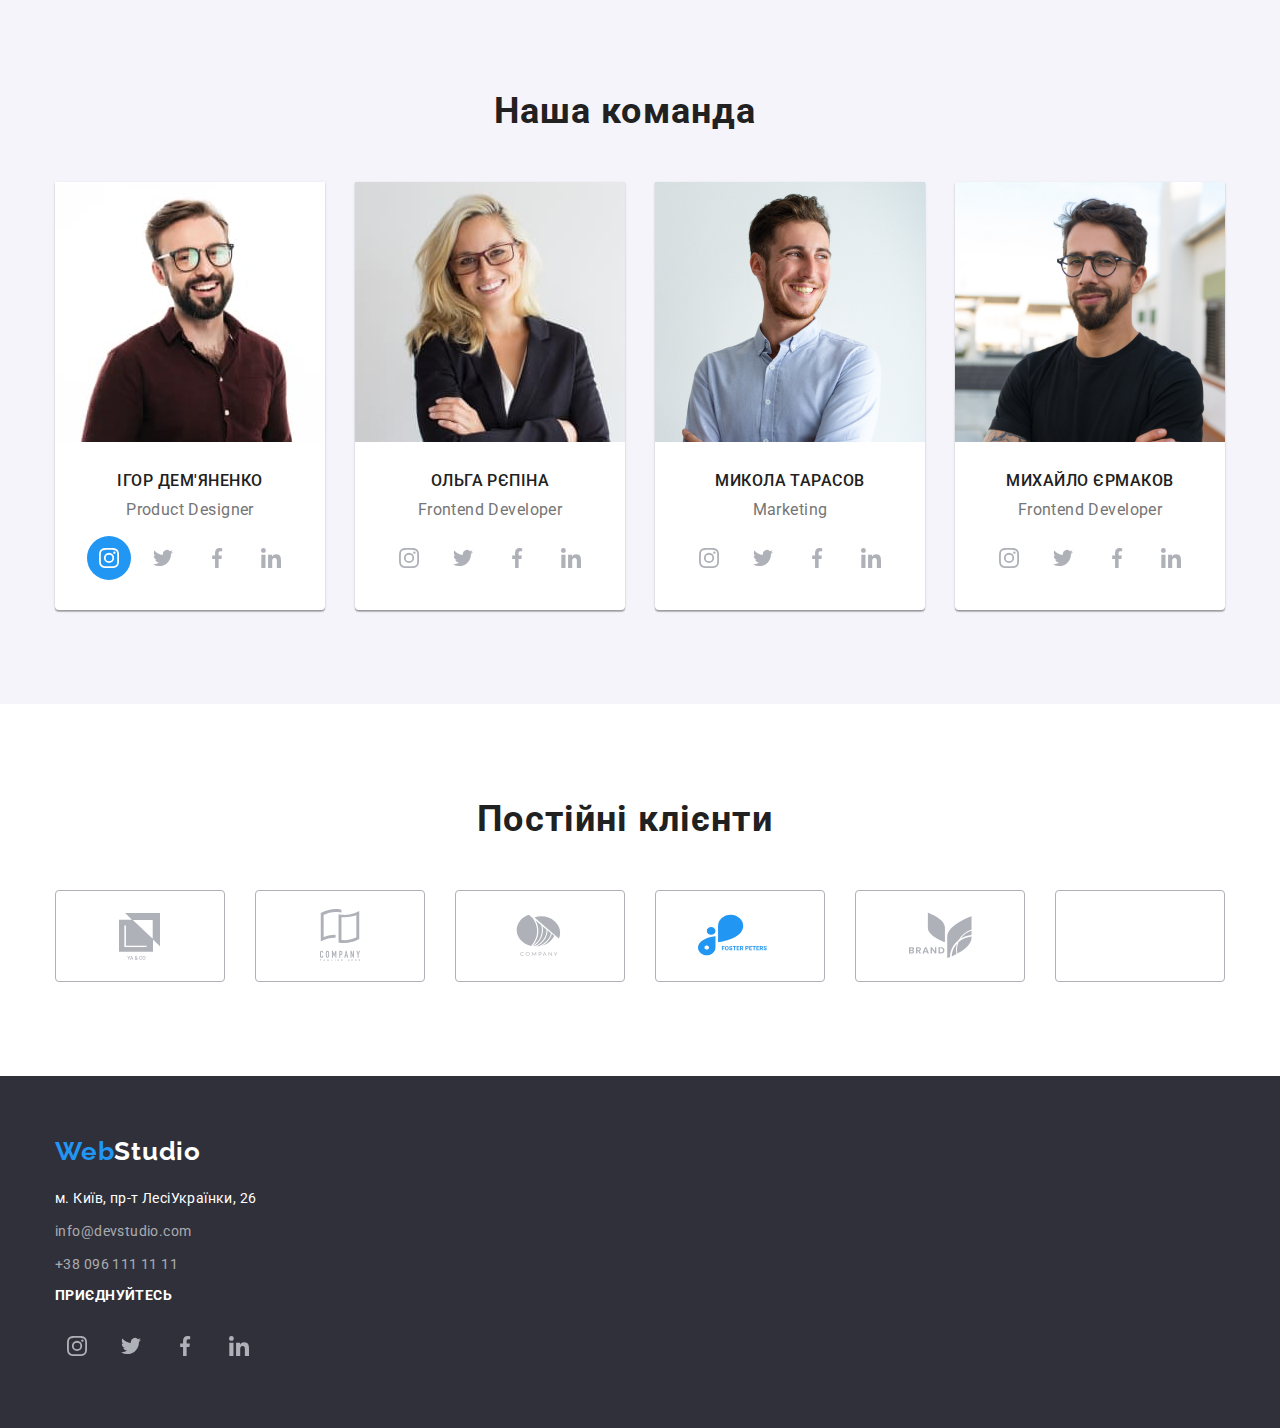
==== commit 0fc5aa4f: "спроба№1" ====
--- a/index.html
+++ b/index.html
@@ -9,7 +9,7 @@
       href="https://fonts.googleapis.com/css2?family=Raleway:wght@700&family=Roboto:wght@400;500;700;900&display=swap"
       rel="stylesheet"
     />
-    <link rel="stylesheet" href=" https://cdnjs.cloudflare.com/ajax/libs/modern-normalize/1.1.0/modern-normalize.min.css">
+    <link rel="stylesheet" href=" https://cdnjs.cloudflare.com/ajax/libs/modern-normalize/1.1.0/modern-normalize.min.css"/>
     <link rel="stylesheet" href="./css/styles.css" />
   </head>
 
@@ -42,10 +42,21 @@
           <!-- Link to e-mail address phone number  -->
         <ul class="contact">
           <li class="contact-item">
-            <a href="mailto:info@devstudio.com" class="link">info@devstudio.com</a>
+            <div class="contact-svg">
+              <a href="mailto:info@devstudio.com"  class="link">
+                <svg class="mail" width="16" height="12">
+                  <use href="./images/icons.svg/symbol-defs-2.svg/#icon-envelope"></use>
+                </svg>
+                info@devstudio.com
+              </a>
+            </div>
           </li>
           <li class="contact-item">
-            <a href="tel:+380961111111" class="link">+38 096 111 11 11</a>
+            <a href="tel:+380961111111" class="link">
+              <svg class="phone" width="10" height="16">
+                <use href="./images/icons.svg/symbol-defs-2.svg/#icon-smartphone"></use>
+              </svg>
+              +38 096 111 11 11</a>
           </li>
         </ul>
         
@@ -59,6 +70,7 @@
         <div class="container">
           <h1 class="hero-title">Ефективні рішення для<br/> вашого бізнесу</h1>
           <button class="button" type="button">Замовити послугу</button>
+          
         </div>       
       
       </section>
@@ -69,22 +81,46 @@
         <div class="container">
           <h2 class="section-title title-hidden">Наші переваги</h2>
           <ul class="list-sec">
-            <li class="item-sec">            
+            <li class="item-sec">           
+              <div class="icon">
+                <svg class="icon-antenn">
+                  <use href="./images/icons.svg/symbol-defs-2.svg/#icon-antenna">
+                  </use>
+                </svg>
+              </div>
               <h3 class="title">УВАГА ДО ДЕТАЛЕЙ</h3>
               <p class="list-item">Ідейні міркування, і навіть початок повсякденної роботи з формування позиції.</p>
             </li>
 
-            <li class="item-sec">              
+            <li class="item-sec">                          
+              <div class="icon">
+                <svg class=" icon-clock">
+                  <use href="./images/icons.svg/symbol-defs-2.svg/#icon-clock">
+                  </use>
+                </svg>
+              </div>
               <h3 class="title">ПУНКТУАЛЬНІСТЬ</h3>
               <p class="list-item">Завдання організації, особливо рамки і місце навчання кадрів тягне у себе.</p>
             </li>
           
-            <li class="item-sec">                            
+            <li class="item-sec">   
+              <div class="icon">
+                <svg class="icon-diagram">
+                  <use href="./images/icons.svg/symbol-defs-2.svg/#icon-diagram">
+                  </use>
+                </svg>
+              <div>                         
               <h3 class="title">ПЛАНУВАННЯ</h3>
                 <p class="list-item">Так само консультація з широким активом значною мірою зумовлює.</p>
             </li>
 
-            <li class="item-sec">                            
+            <li class="item-sec">
+              <div class="icon">
+                <svg class="icon-astr">
+                <use href="./images/icons.svg/symbol-defs-2.svg/#icon-astronaut">
+                </use>
+                </svg>
+              </div>                            
               <h3 class="title">СУЧАСНІ ТЕХНОЛОГІЇ</h3>
                 <p class="list-item">Значимість цих проблем настільки очевидна, що реалізація планових завдань.</p>
             </li>
@@ -115,15 +151,40 @@
       </section>
 
       <!--Team-->
+
       <section class="section-team">
         <div class="container">
           <h2 class="section-title">Наша команда</h2>
           <ul class="team-list">
-            <li class="team-card">              
+            <li class="team-card">  
+
             <img src="./images/igordemyanenko.jpg" alt="Ігор Дем'яненко" width="270" />
-             <div class="descr">
+             
+            <div class="descr">
               <h3 class="title">Ігор Дем'яненко</h3>
               <p class="team-position">Product Designer</p>
+              
+              <ul class="social-net">
+                <li class="net insta">
+                  <a class="inst-link" href="./index.html">                    
+                  </a>
+                </li>
+
+                <li class="net twit">
+                  <a class="twit-link" href="./index.html">
+                  </a>
+                </li>
+
+                <li class="net fb">
+                  <a class="fb-link" href="./index.html">
+                  </a>
+                </li>
+
+                <li  class="net ln">
+                  <a class="ln-link" href="./index.html">
+                  </a>
+                </li>
+              </ul>
             </div>                        
             </li>
 
@@ -132,7 +193,29 @@
               <div class="descr">
                 <h3 class="title">Ольга Рєпіна</h3>
                 <p class="team-position">Frontend Developer</p>
-              </div>              
+               
+                <ul class="social-net">
+                  <li class="net inst">
+                    <a class="inst-link" href="./index.html">
+                    </a>
+                  </li>
+                
+                  <li class="net twit">
+                    <a class="twit-link" href="./index.html">
+                    </a>
+                  </li>
+                
+                  <li class="net fb">
+                    <a class="fb-link" href="./index.html">
+                    </a>
+                  </li>
+                
+                  <li class="net ln">
+                    <a class="ln-link" href="./index.html">
+                    </a>
+                  </li>
+                </ul>
+              </div>
             </li>
 
             <li class="team-card">             
@@ -140,6 +223,28 @@
               <div class="descr">
                 <h3 class="title">Микола Тарасов</h3>
                 <p class="team-position">Marketing</p>
+              
+                <ul class="social-net">
+                  <li class="net inst">
+                    <a class="inst-link" href="./index.html">
+                    </a>
+                  </li>
+                
+                  <li class="net twit">
+                    <a class="twit-link" href="./index.html">
+                    </a>
+                  </li>
+                
+                  <li class="net fb">
+                    <a class="fb-link" href="./index.html">
+                    </a>
+                  </li>
+                
+                  <li class="net ln">
+                    <a class="ln-link" href="./index.html">
+                    </a>
+                  </li>
+                </ul>
               </div>
             </li>
 
@@ -148,11 +253,69 @@
                <div class="descr">
                 <h3 class="title">Михайло Єрмаков</h3>
                 <p class="team-position">Frontend Developer</p>
-              </div> 
+              
+                <ul class="social-net">
+                  <li class="net inst">
+                    <a class="inst-link" href="./index.html">
+                    </a>
+                  </li>
+                
+                  <li class="net twit">
+                    <a class="twit-link" href="./index.html">
+                    </a>
+                  </li>
+                
+                  <li class="net fb">
+                    <a class="fb-link" href="./index.html">
+                    </a>
+                  </li>
+                
+                  <li class="net ln">
+                    <a class="ln-link" href="./index.html">
+                    </a>
+                  </li>
+                </ul>
+              </div>
             </li>
           </ul>
         </div>
       </section>
+
+<!--Постійні клієнти-->
+
+      <section class="section">
+        <div class="container">
+          <h2 class="section-title">Постійні клієнти</h2>
+          <ul class="client-list">
+            <li class="client-card">
+              <a class="client-link first" href=""></a>              
+            </li>
+
+            <li class="client-card">
+              <a class="client-link second" href=""></a>
+            </li>
+
+            <li class="client-card">
+              <a class="client-link third" href=""></a>
+            </li>
+
+            <li class="client-card">
+              <a class="client-link fourth" href=""></a>
+            </li>
+
+            <li class="client-card">
+              <a class="client-link fifth" href=""></a>
+            </li>
+
+            <li class="client-card">
+              <a class="client-link sixth" href=""></a>
+            </li>
+          </ul>  
+      
+           
+        </div>
+      </section>
+
     </main>
 
     <!--footer-->
@@ -177,6 +340,30 @@
             </li>
           </ul>
         </address>
+        <div class="social-net-footer">
+          <h2 class="title-net">Приєднуйтесь</h2>
+          <ul class="social-net-list">
+            <li class="net inst">
+              <a class="inst-link" href="./index.html">
+              </a>
+            </li>
+        
+            <li class="net twit">
+              <a class="twit-link" href="./index.html">
+              </a>
+            </li>
+        
+            <li class="net fb">
+              <a class="fb-link" href="./index.html">
+              </a>
+            </li>
+        
+            <li class="net ln">
+              <a class="ln-link" href="./index.html">
+              </a>
+            </li>
+          </ul>
+        </div>
       </div>
     </footer>
   </body>
--- a/css/styles.css
+++ b/css/styles.css
@@ -14,9 +14,13 @@
   --card-shadow: 0px 1px 3px rgba(0, 0, 0, 0.12),
     0px 1px 1px rgba(0, 0, 0, 0.14),
     0px 2px 1px rgba(0, 0, 0, 0.2);
-  --card-shadow-portfolio: 0px 3px 1px rgba(0, 0, 0, 0.1), 0px 1px 2px rgba(0, 0, 0, 0.08), 0px 2px 2px rgba(0, 0, 0, 0.12);
-  
-}
+  --card-shadow-portfolio: 0px 3px 1px 
+  rgba(0, 0, 0, 0.1), 0px 1px 2px 
+  rgba(0, 0, 0, 0.08), 0px 2px 2px
+   rgba(0, 0, 0, 0.12);
+   
+}
+
 
 ul {
   list-style: none;
@@ -58,8 +62,7 @@
 }
 
 .page-header {
-  background-color: var(--primary-background-color);
-  border-bottom: 1px solid var(--border-color);
+    border-bottom: 1px solid var(--border-color);
 }
 
 /*main-nav*/
@@ -140,6 +143,7 @@
 }
 
 .contact-item {
+  display: flex;
   line-height: 1.14;
   letter-spacing: 0.02em;
 }
@@ -148,7 +152,7 @@
   color: var(--secondary-text-color);
   padding-top: 32px;
   padding-bottom: 32px;
-  display: block;
+  display: inline-flex;
 }
 
 .contact .link:hover,
@@ -159,6 +163,17 @@
 .contact-item + .contact-item {
   margin-left: 50px;
 }
+
+.contact-svg {
+  display: flex;
+
+}
+
+.mail,
+.phone {
+  margin-right: 10px;
+}
+
 
 /*main*/
 
@@ -167,7 +182,15 @@
   text-align: center;
   background-color: var(--dark-background-color);
   padding-top: 200px;
-  padding-bottom: 200px;
+  padding-bottom: 200px;    
+      
+  max-width: 1600px;
+  height: 600px;
+  margin-left: auto;
+  margin-right: auto;
+  background-image: linear-gradient(to right, rgba(47, 48, 58, 0.4),
+   rgba(47, 48, 58, 0.4)), 
+   url(../images/overlay.jpg);
 }
 .hero-title {
   font-weight: 900;
@@ -184,8 +207,8 @@
   border: none;
   padding: 10px 32px;
   min-width: 216px;
-
   border-radius: 4px;  
+
   cursor: pointer;
   font-family: inherit;
   font-size: 16px;
@@ -194,13 +217,26 @@
   color: var(--white-text-color);
   font-weight: 700;
   background-color: var(--accent-color);
-}
+  box-shadow: box-shadow: 0px 4px 4px rgba(0, 0, 0, 0.15);;
+}
+
 
 .button:hover,
 .button:focus {
   background: #188CE8;
   box-shadow: 0px 4px 4px rgba(0, 0, 0, 0.15);
-}
+border-radius: 4px;
+}
+
+/*overlay*/
+.overlay {
+  max-width: 1600px;
+  height: 600px;
+  margin-left: auto;
+  margin-right: auto;
+  outline: 1px solid var(--logo-color);
+}
+
 
 /*Наші переваги*/
 
@@ -226,6 +262,7 @@
   margin-top: 0;
   margin-left: calc(-1 * var(--card-set-gap));
   text-align: center;
+  margin-bottom: 50px;
 }
 
 .list,
@@ -239,6 +276,7 @@
   margin: 0;
   list-style: none;
   display: flex;
+  flex-wrap: wrap;
 }
 
 .list,
@@ -250,15 +288,63 @@
   flex-wrap: wrap;
 }
 
+
 .item-sec,
-.team-card,
+.team-card {
+  width: calc((100% - 90px)/4);
+  margin-left: 30px;
+}
+
 .work-card {
-  margin-left: 30px;
+  width: calc((100% - 60px)/3);;
+  margin-left: 30px;  
 }
 
 .list-sec .item-sec:nth-child(1) {
   margin-left: 0px;
 }
+
+.list .work-card:nth-child(1) {
+  margin-left: 0px;
+}
+
+.team-list .team-card:nth-child(1) {
+  margin-left: 0px;
+}
+
+.icon {
+  display: flex;
+  content: "";
+  height: 120px;
+  background-repeat: no-repeat;
+  background-size: contain;
+  background-position: center;
+  background-color: #F5F4FA;
+  margin-bottom: 30px;
+  border-radius: 4px;
+  justify-content: center;
+
+}
+
+
+
+.icon-antenn {
+  height: 70px;
+  width: 70px;
+}
+
+.icon-clock::before {
+  background-image: url("../images/icons.svg/clock\ 1.svg");
+}
+
+.icon-diagram::before {
+  background-image: url("../images/icons.svg/diagram\ 1.svg");
+}
+
+.icon-astr::before {
+  background-image: url("../images/icons.svg/astronaut\ 1.svg");
+}
+
 
 .title {
   color: var(--primary-text-color);
@@ -274,9 +360,7 @@
   margin-bottom: 0;
 }
 
-.list .work-card:nth-child(1) {
-  margin-left: 0px;
-}
+
 .team-card {
   box-shadow: var(--card-shadow);
   border-radius: 0px 0px 4px 4px;
@@ -289,9 +373,7 @@
   margin-bottom: 0;
 }
 
-.team-list .team-card:nth-child(1) {
-  margin-left: 0px;
-}
+
 
 .team-list {
   margin-top: 0;
@@ -319,12 +401,132 @@
   text-align: center;
   color: var(--secondary-text-color);
   margin-top: 0;
-  margin-bottom: 0;
-}
+  margin-bottom: 16px;
+}
+
+.social-net {
+  display: flex;
+  padding-left: 32px;
+  padding-right: 32px;
+  margin-left: auto;
+  margin-right: auto;
+  list-style: none;
+  align-items: center;
+  justify-content: center;
+}
+
+.net{
+  display: block;
+  height: 44px;
+  width: 44px;
+  padding: 0;
+  margin-left: 10px;
+  margin-right: 0;
+  background-repeat: no-repeat;
+  background-position: center;
+  border-radius: 50%;
+  
+}
+
+.insta {
+  background-image: url("../images/icons.svg/3-instagram.svg");
+  background-color: #2196F3;
+}
+
+.inst {
+  background-image: url("../images/icons.svg/3-instagram2.svg");;
+}
+
+.twit {
+  background-image: url("../images/icons.svg/3-twitter.svg"); 
+}
+
+.fb {
+  background-image: url("../images/icons.svg/3-facebook.svg");
+}
+
+.ln {
+  background-image: url("../images/icons.svg/3-linkedin.svg");
+}
+
+.net:nth-child(1) {
+  margin-left: 0px;
+}
+
+/*Постійні кліенти*/
+
+.client-list {
+  list-style: none;
+  display: flex;
+  flex-wrap: wrap;
+ 
+  height: 92px;
+}
+
+.client-card {
+  display: flex;
+  width: calc((100% - 150px)/6);
+  margin-right: 0;
+  margin-left: 30px;
+  height: 92px;
+  border: 1px solid #AFB1B8;
+  border-radius: 4px;
+  align-items: center;
+  justify-content: center; 
+}
+
+.client-card:nth-child(1) {
+  margin-left: 0px;
+}
+
+.client-link {
+  display: inline-flex;
+  align-items: center;
+  color: currentColor;
+  text-decoration: none;
+}
+
+.client-link::before {
+  content: "";
+  width: 106px;
+  height: 60px;
+  background-size: contain;
+}
+
+.first::before {
+   background-image: url("../images/icons.svg/4-logo-1.svg");
+}
+
+.second::before {
+  background-image: url("../images/icons.svg/4-logo-2.svg");
+}
+
+.third::before {
+  background-image: url("../images/icons.svg/4-logo-3.svg");
+}
+
+.fourth::before {
+  background-image: url("../images/icons.svg/4-logo-4.svg");
+}
+
+.fifth::before {
+  background-image: url("../images/icons.svg/4-logo-5.svg");
+}
+
+.sixth::before {
+  background-image: url("../images/icons.svg/4-logo-6.svg");
+}
+
+
+
+
+
+
+
 
 /*Portfolio*/
 
-.btn {
+.section-btn {
   padding-top: 74px;
   padding-bottom: 114px;
   margin-right: auto;
@@ -367,12 +569,6 @@
 
 /*works*/
 
-.img {
-  display: block;
-  max-width: 100%;
-  height: auto;
-}
-
 .item-card {
   margin-left: 30px;
   margin-bottom: 30px;
@@ -454,3 +650,31 @@
 .address-link:focus {
   color: var(--accent-color);
 }
+
+.social-net-footer {
+  width: 206px;
+  height: 80px;
+}
+
+.social-net-list {
+  display: flex;
+  margin-left: 0;
+  margin-right: 0;
+  list-style: none;
+  align-items: center;
+  justify-content: center;
+ 
+}
+
+.title-net {
+  padding: 0;
+  margin-bottom: 20px;
+  font-weight: 700;
+  font-size: 14px;
+  line-height: 1.14;
+  letter-spacing: 0.03em;
+  text-transform: uppercase;
+  color: var(--white-text-color);
+}
+
+
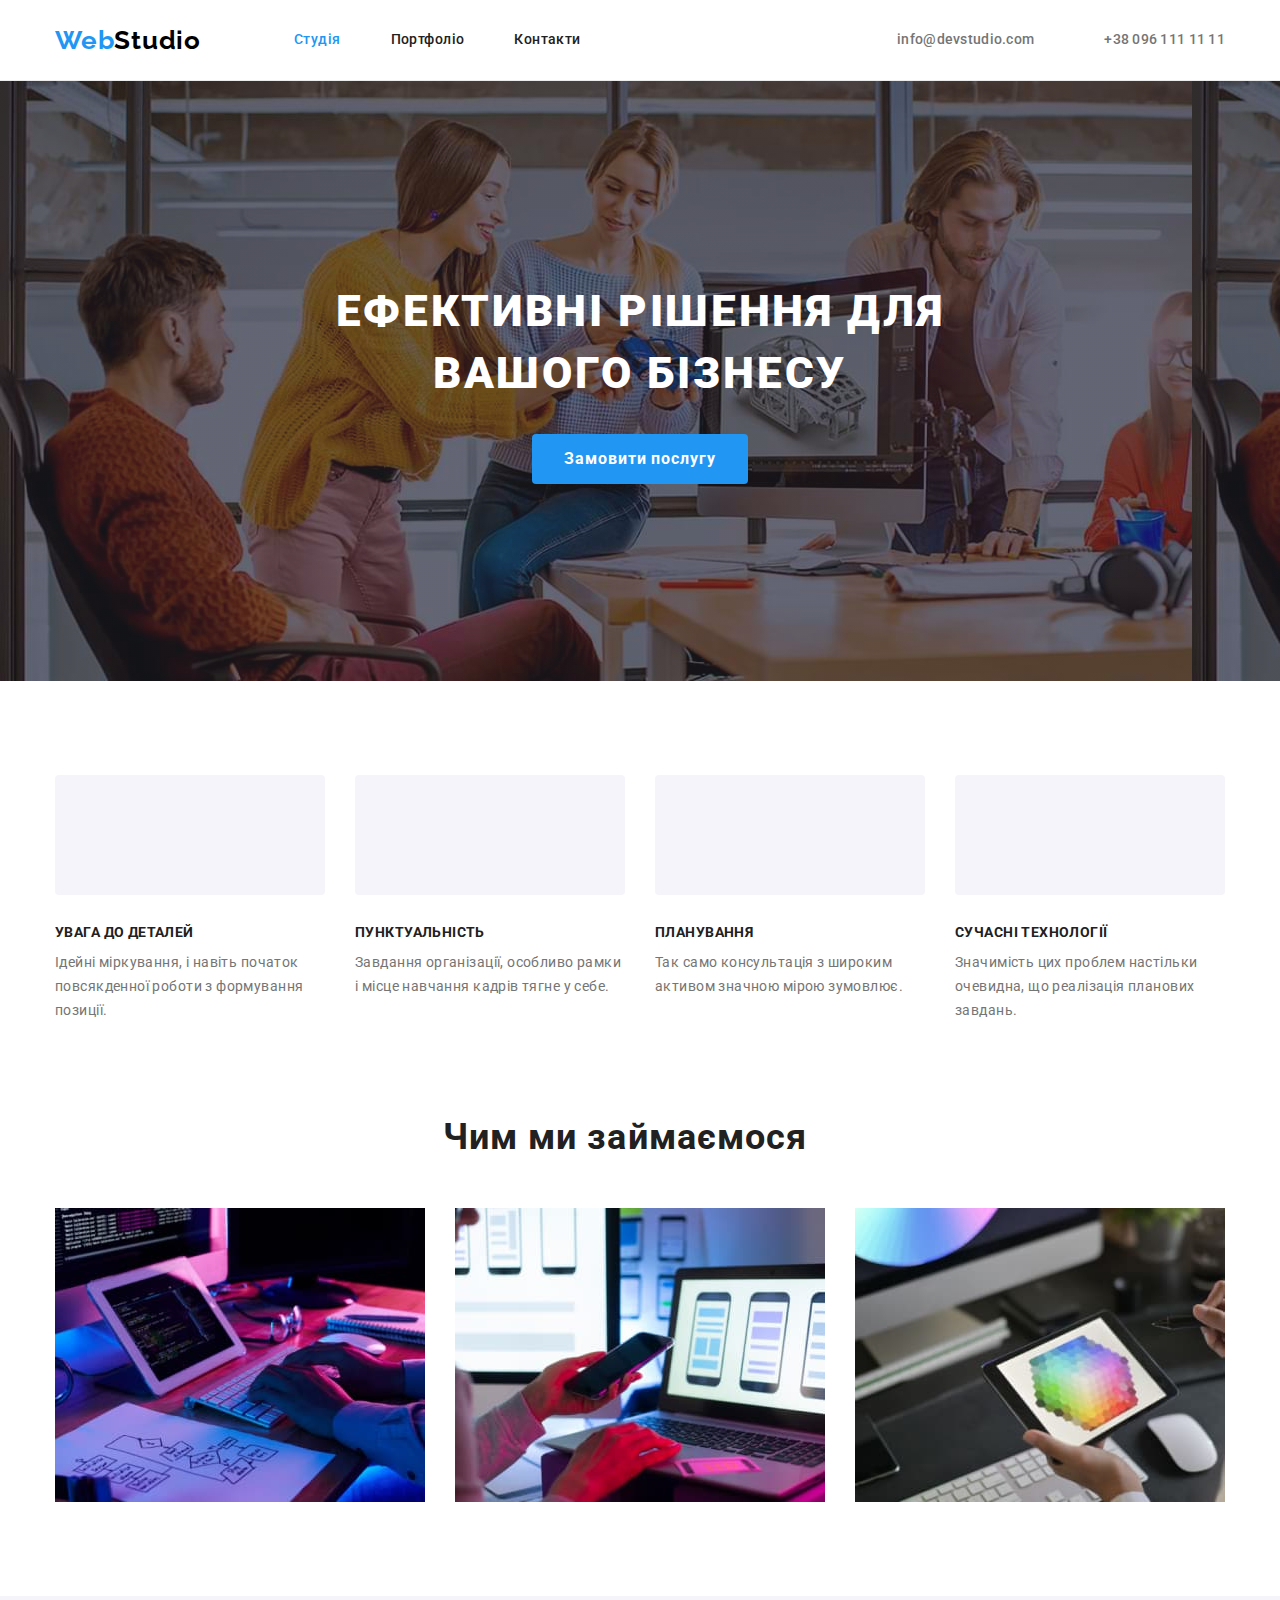
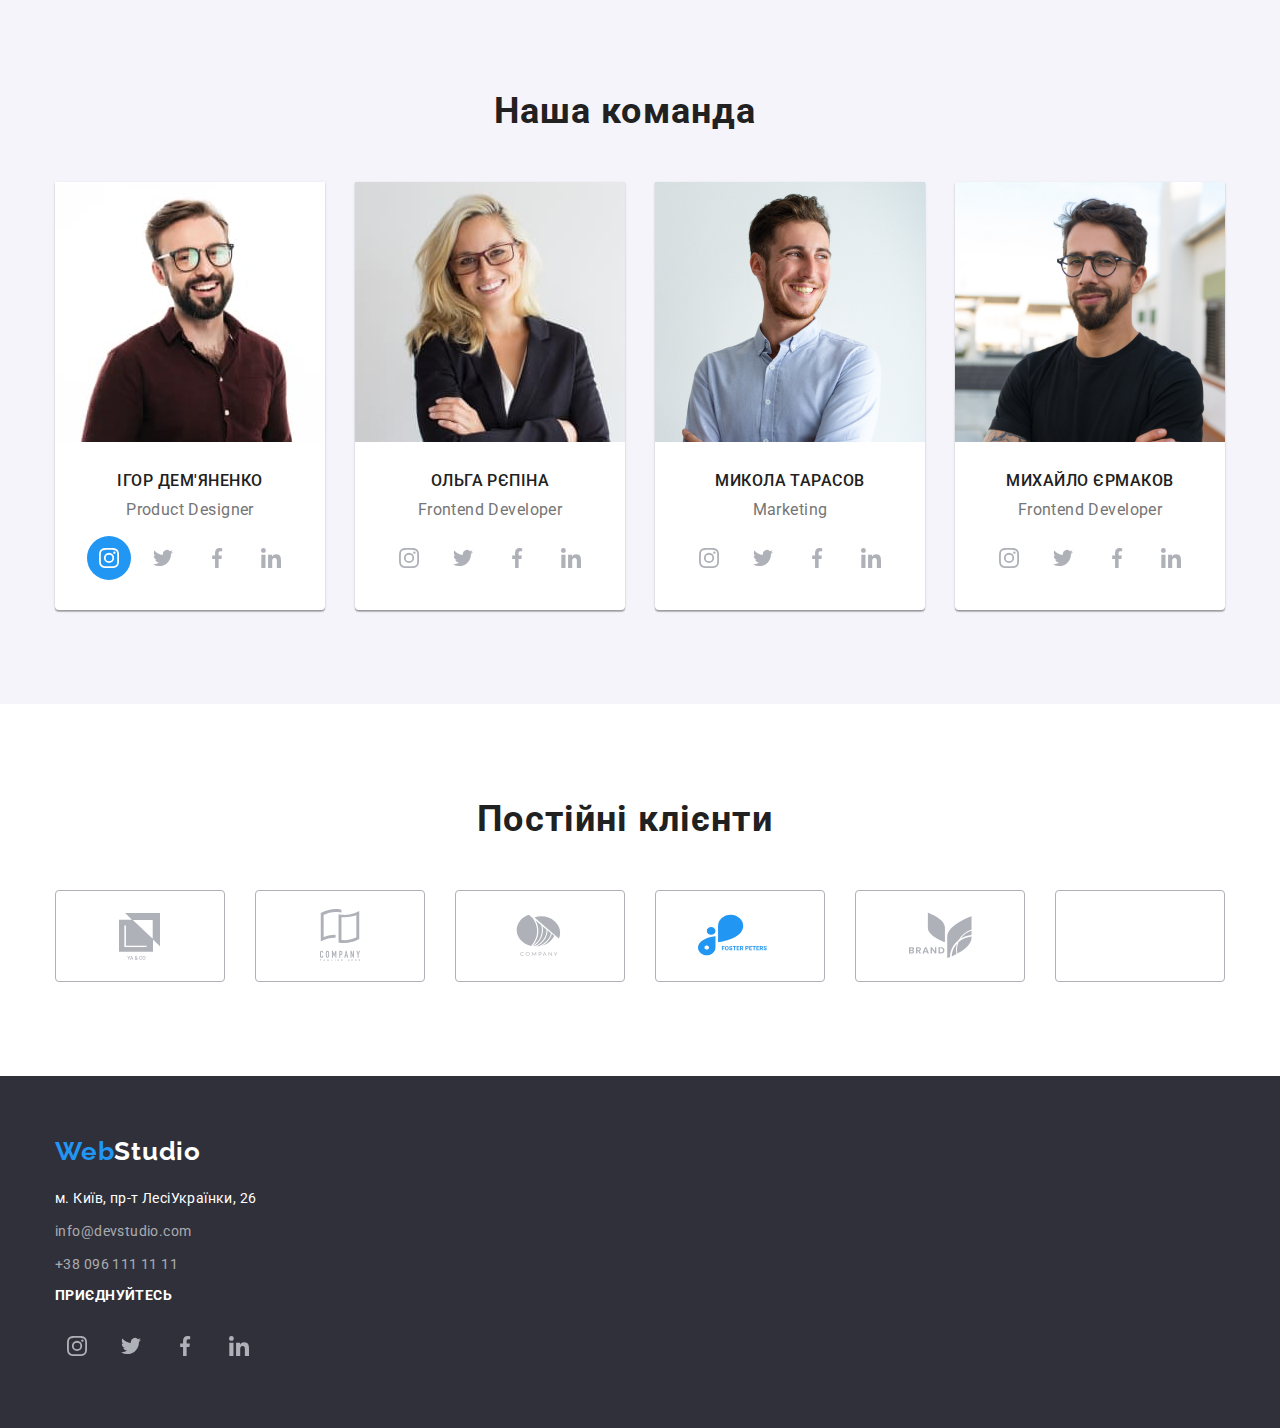
==== commit 8f5077a4: "corection" ====
--- a/index.html
+++ b/index.html
@@ -102,14 +102,15 @@
               <h3 class="title">ПУНКТУАЛЬНІСТЬ</h3>
               <p class="list-item">Завдання організації, особливо рамки і місце навчання кадрів тягне у себе.</p>
             </li>
-          
+                      
             <li class="item-sec">   
               <div class="icon">
                 <svg class="icon-diagram">
                   <use href="./images/icons.svg/symbol-defs-2.svg/#icon-diagram">
                   </use>
                 </svg>
-              <div>                         
+              </div> 
+                                                
               <h3 class="title">ПЛАНУВАННЯ</h3>
                 <p class="list-item">Так само консультація з широким активом значною мірою зумовлює.</p>
             </li>
--- a/css/styles.css
+++ b/css/styles.css
@@ -228,7 +228,7 @@
 border-radius: 4px;
 }
 
-/*overlay*/
+/*overlay
 .overlay {
   max-width: 1600px;
   height: 600px;
@@ -236,7 +236,7 @@
   margin-right: auto;
   outline: 1px solid var(--logo-color);
 }
-
+*/
 
 /*Наші переваги*/
 
@@ -323,14 +323,22 @@
   margin-bottom: 30px;
   border-radius: 4px;
   justify-content: center;
-
-}
-
-
-
-.icon-antenn {
+  align-items: center;
+
+}
+
+
+
+.icon-antenn,
+.icon-clock,
+icon-diagram,
+icon-astr {
   height: 70px;
   width: 70px;
+}
+
+.icon-antenna::before {
+  background-image: url("../images/icons.svg/clock\ 1.svg");
 }
 
 .icon-clock::before {
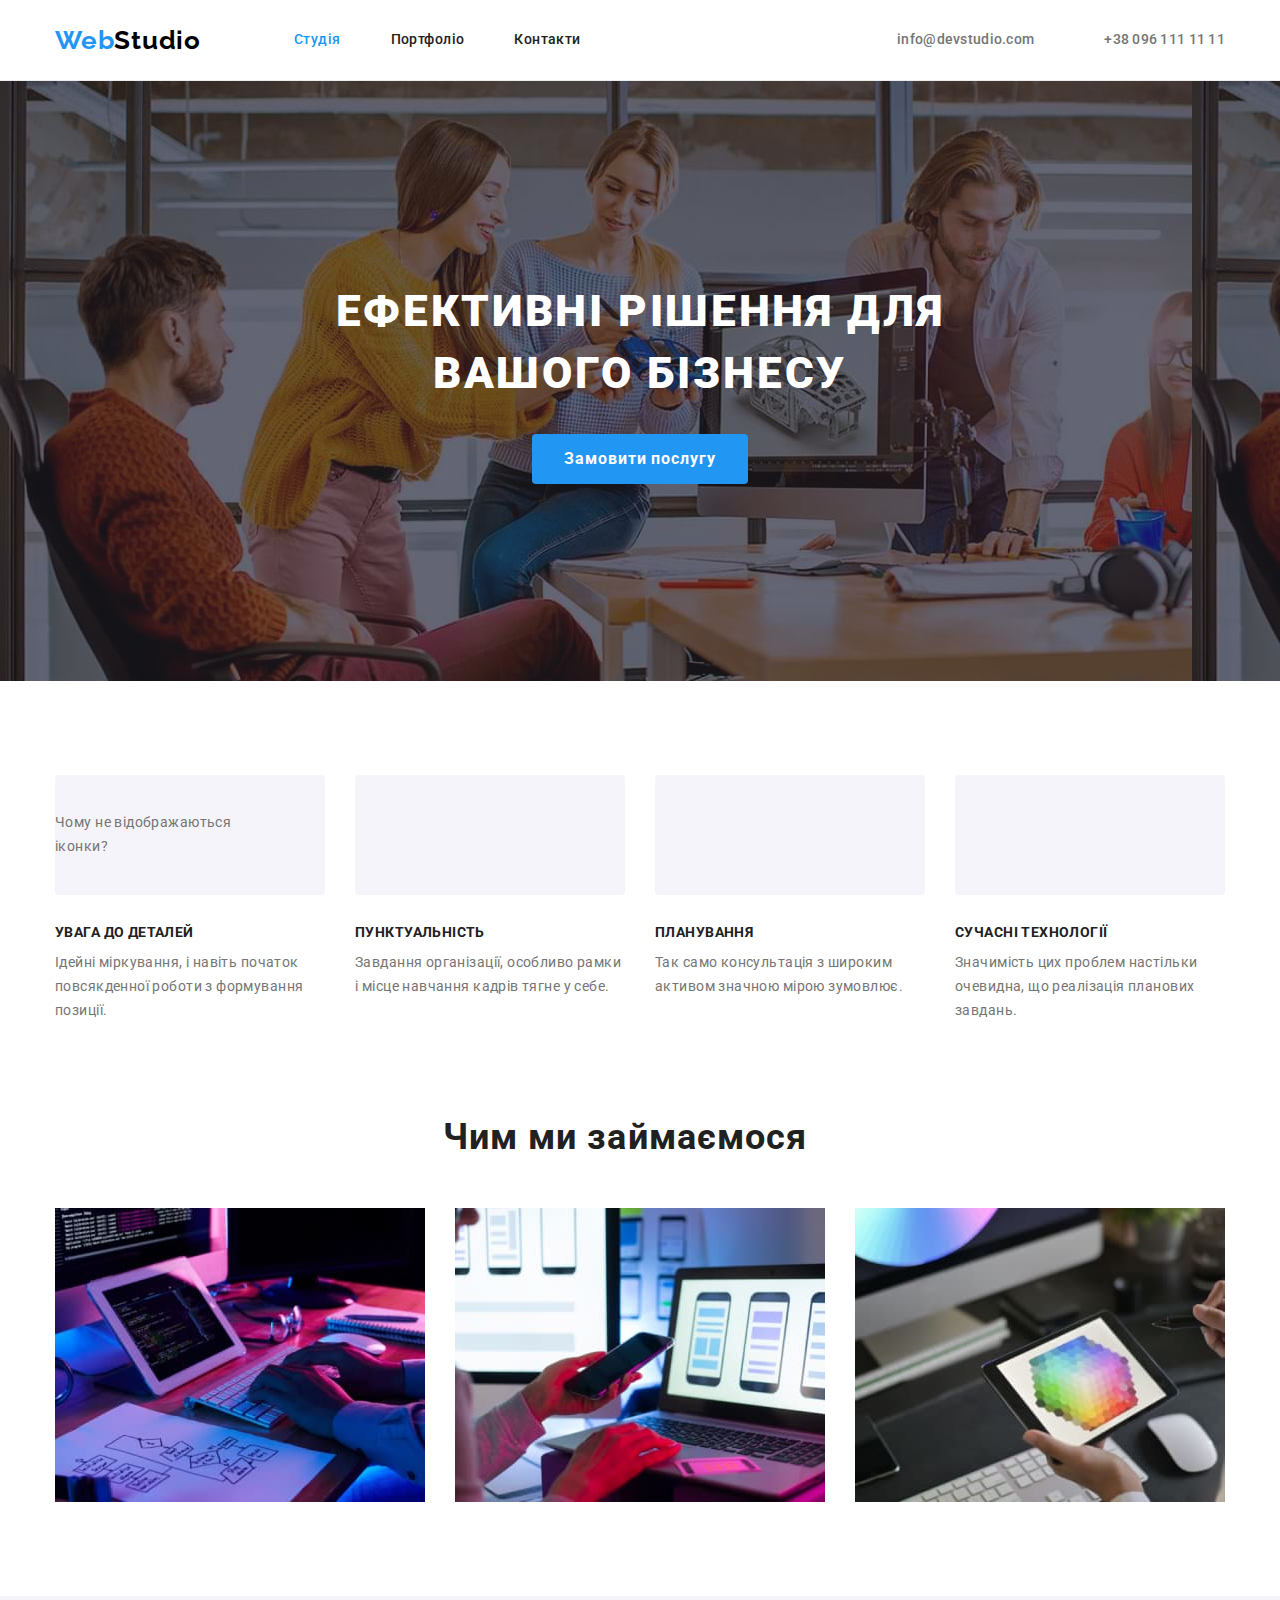
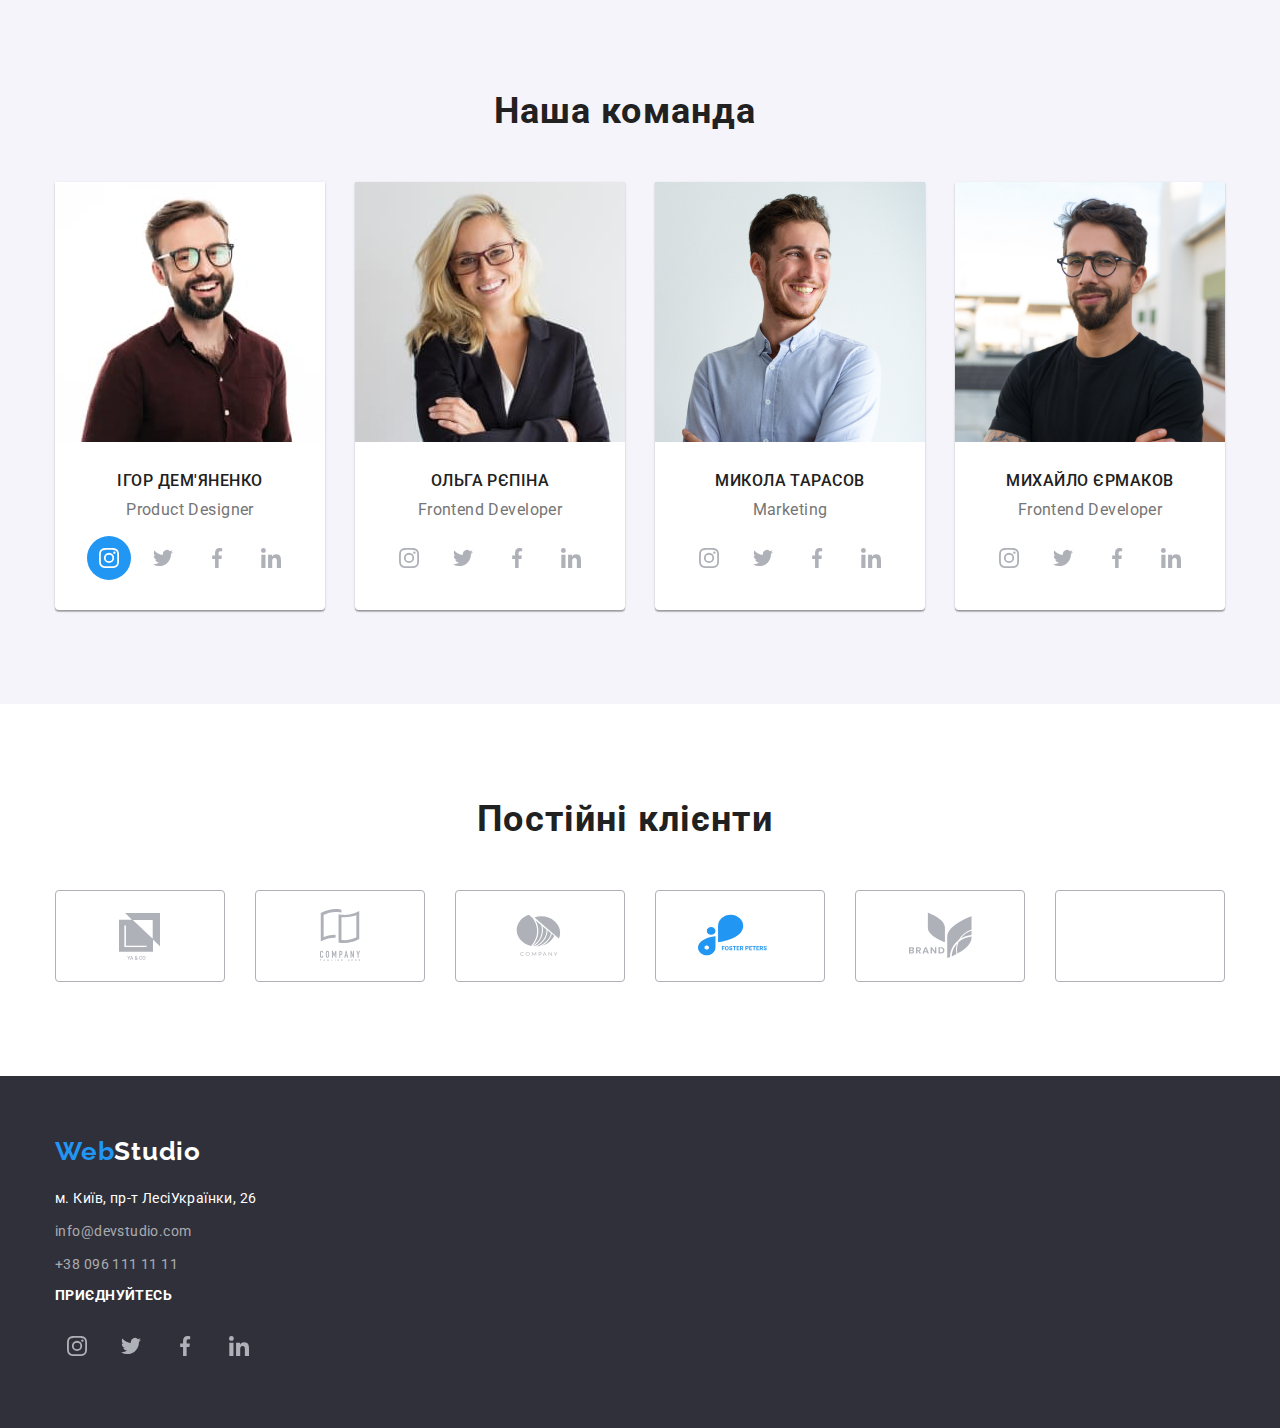
==== commit 96de0ea6: "питання ментору" ====
--- a/index.html
+++ b/index.html
@@ -83,6 +83,7 @@
           <ul class="list-sec">
             <li class="item-sec">           
               <div class="icon">
+                <p>Чому не відображаються іконки?</p>
                 <svg class="icon-antenn">
                   <use href="./images/icons.svg/symbol-defs-2.svg/#icon-antenna">
                   </use>
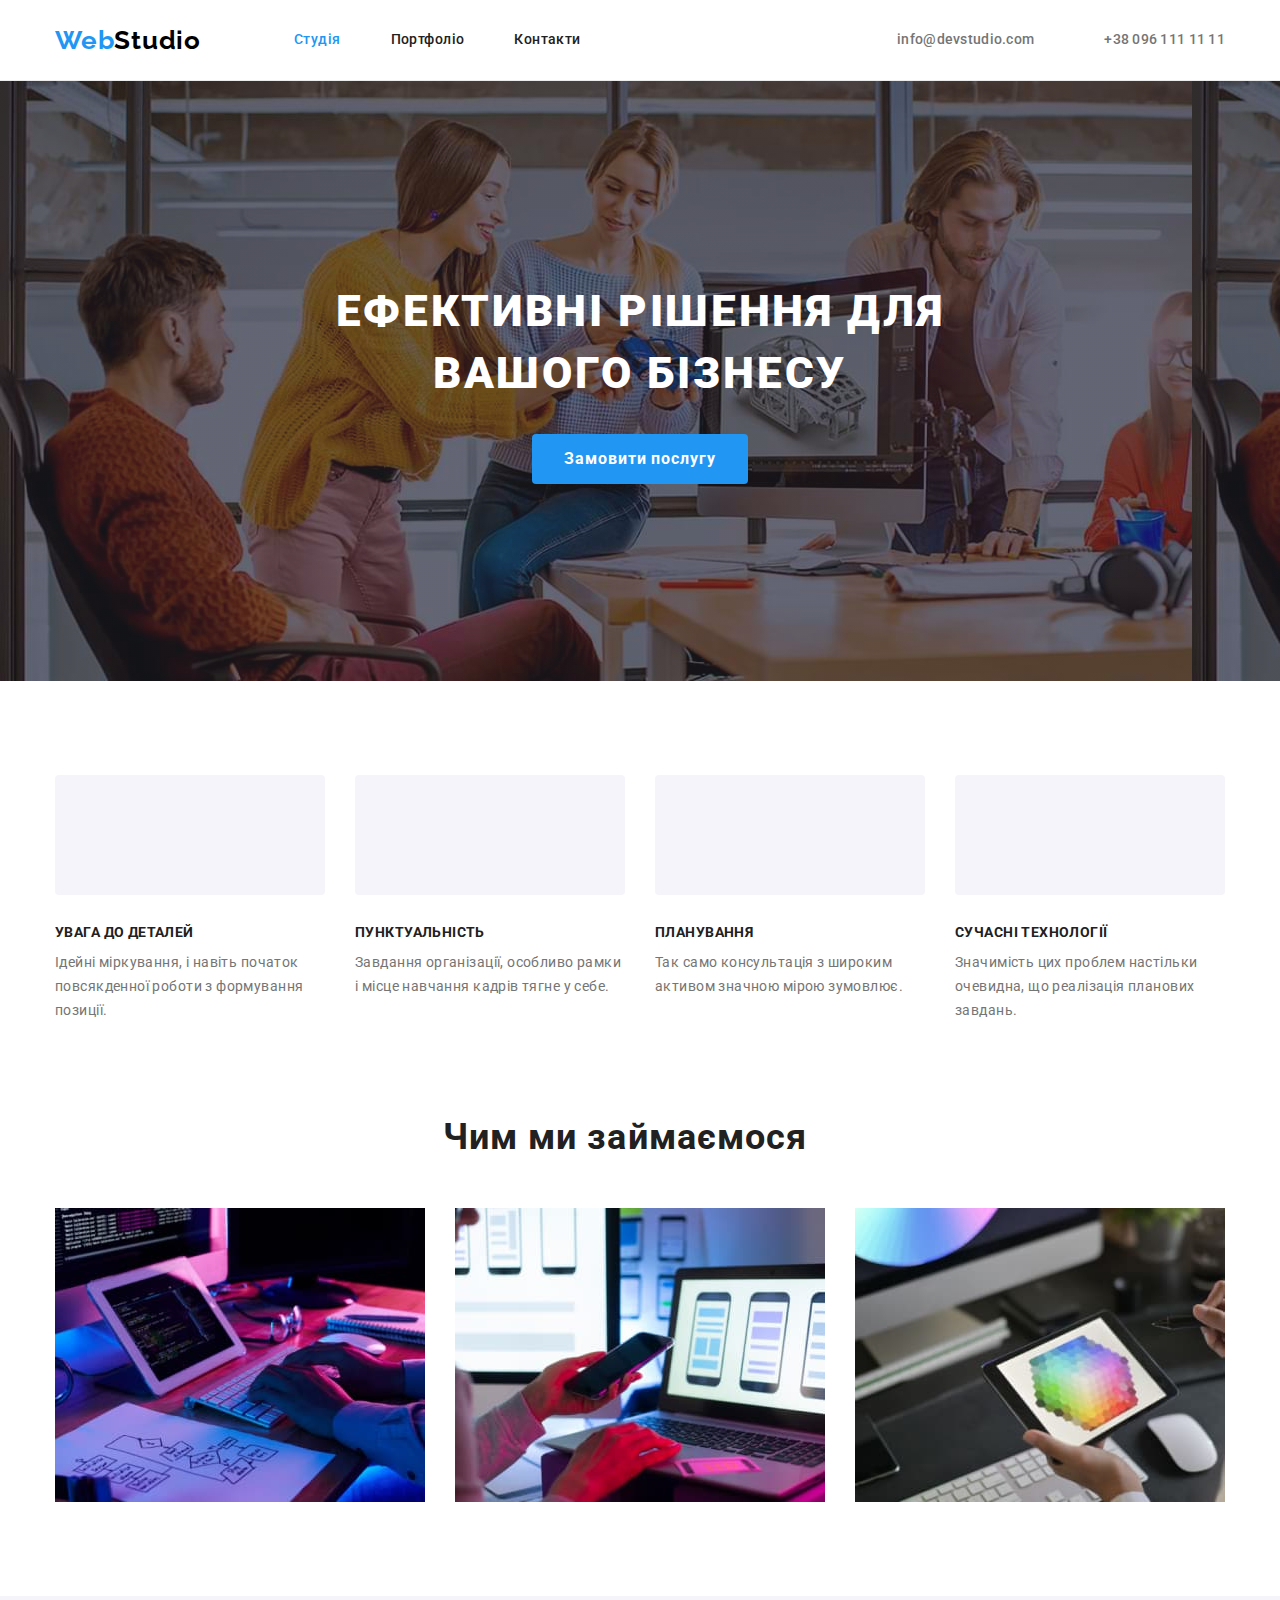
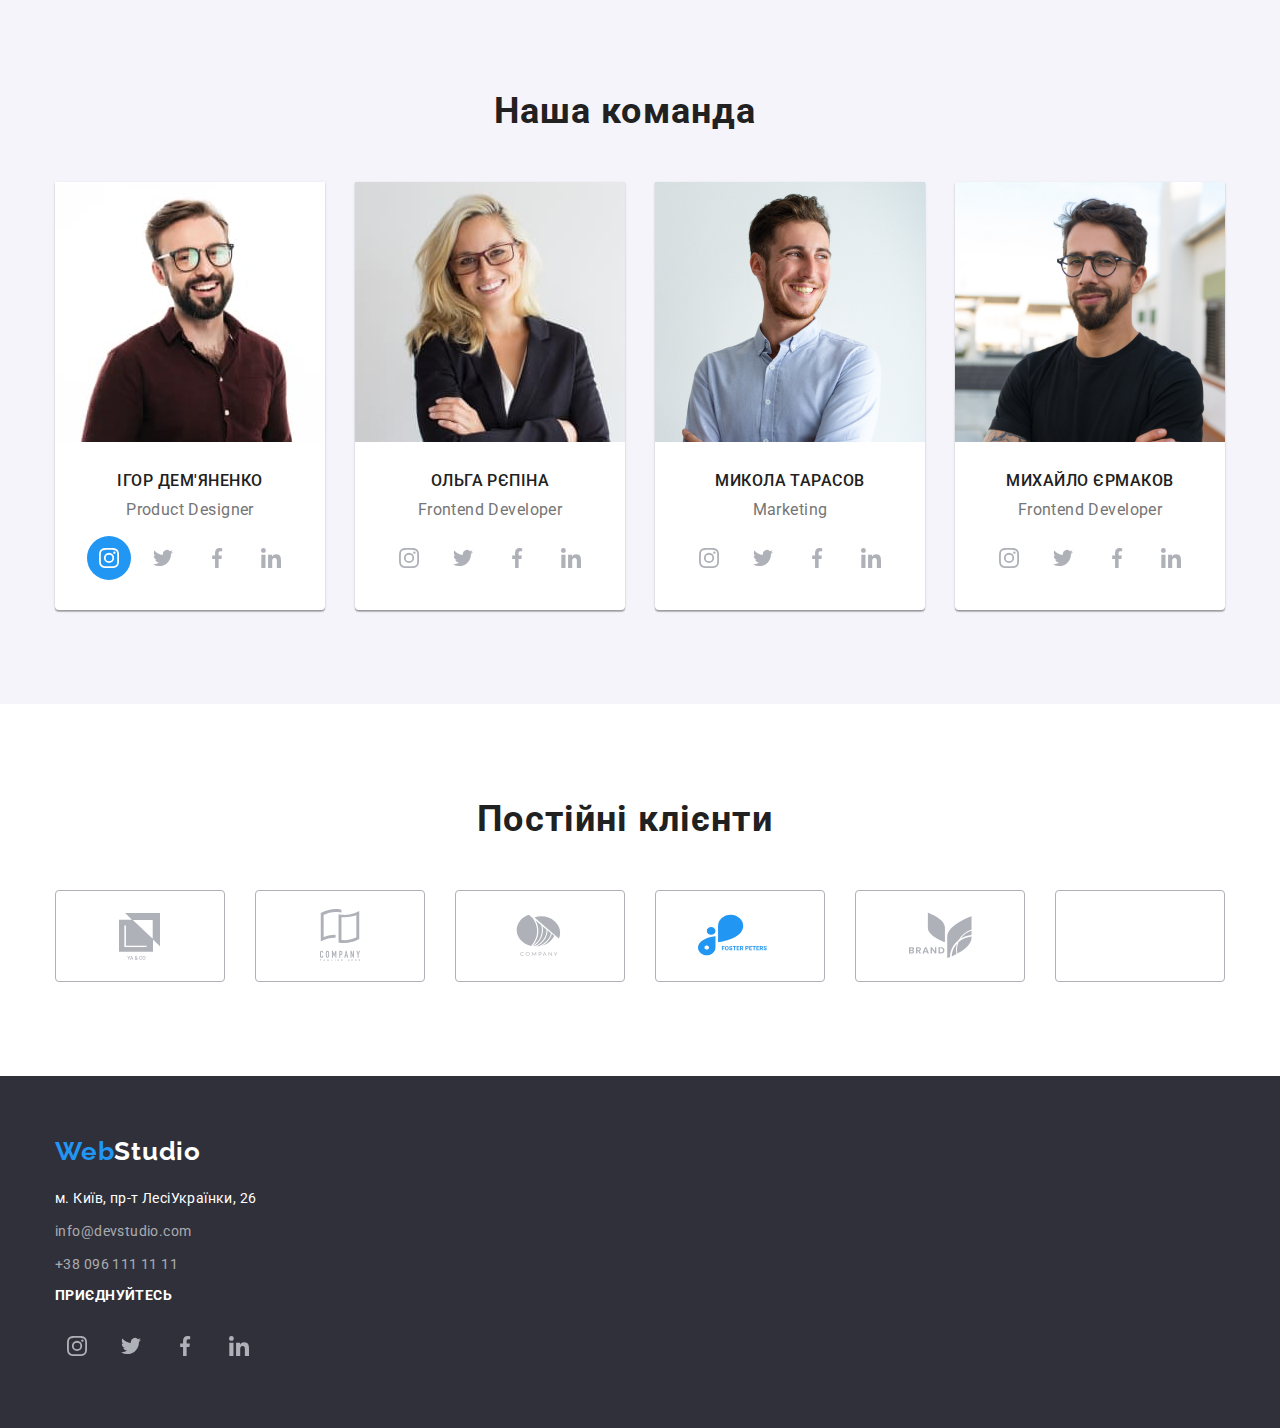
==== commit d57a4f73: "питання" ====
--- a/index.html
+++ b/index.html
@@ -83,7 +83,6 @@
           <ul class="list-sec">
             <li class="item-sec">           
               <div class="icon">
-                <p>Чому не відображаються іконки?</p>
                 <svg class="icon-antenn">
                   <use href="./images/icons.svg/symbol-defs-2.svg/#icon-antenna">
                   </use>
